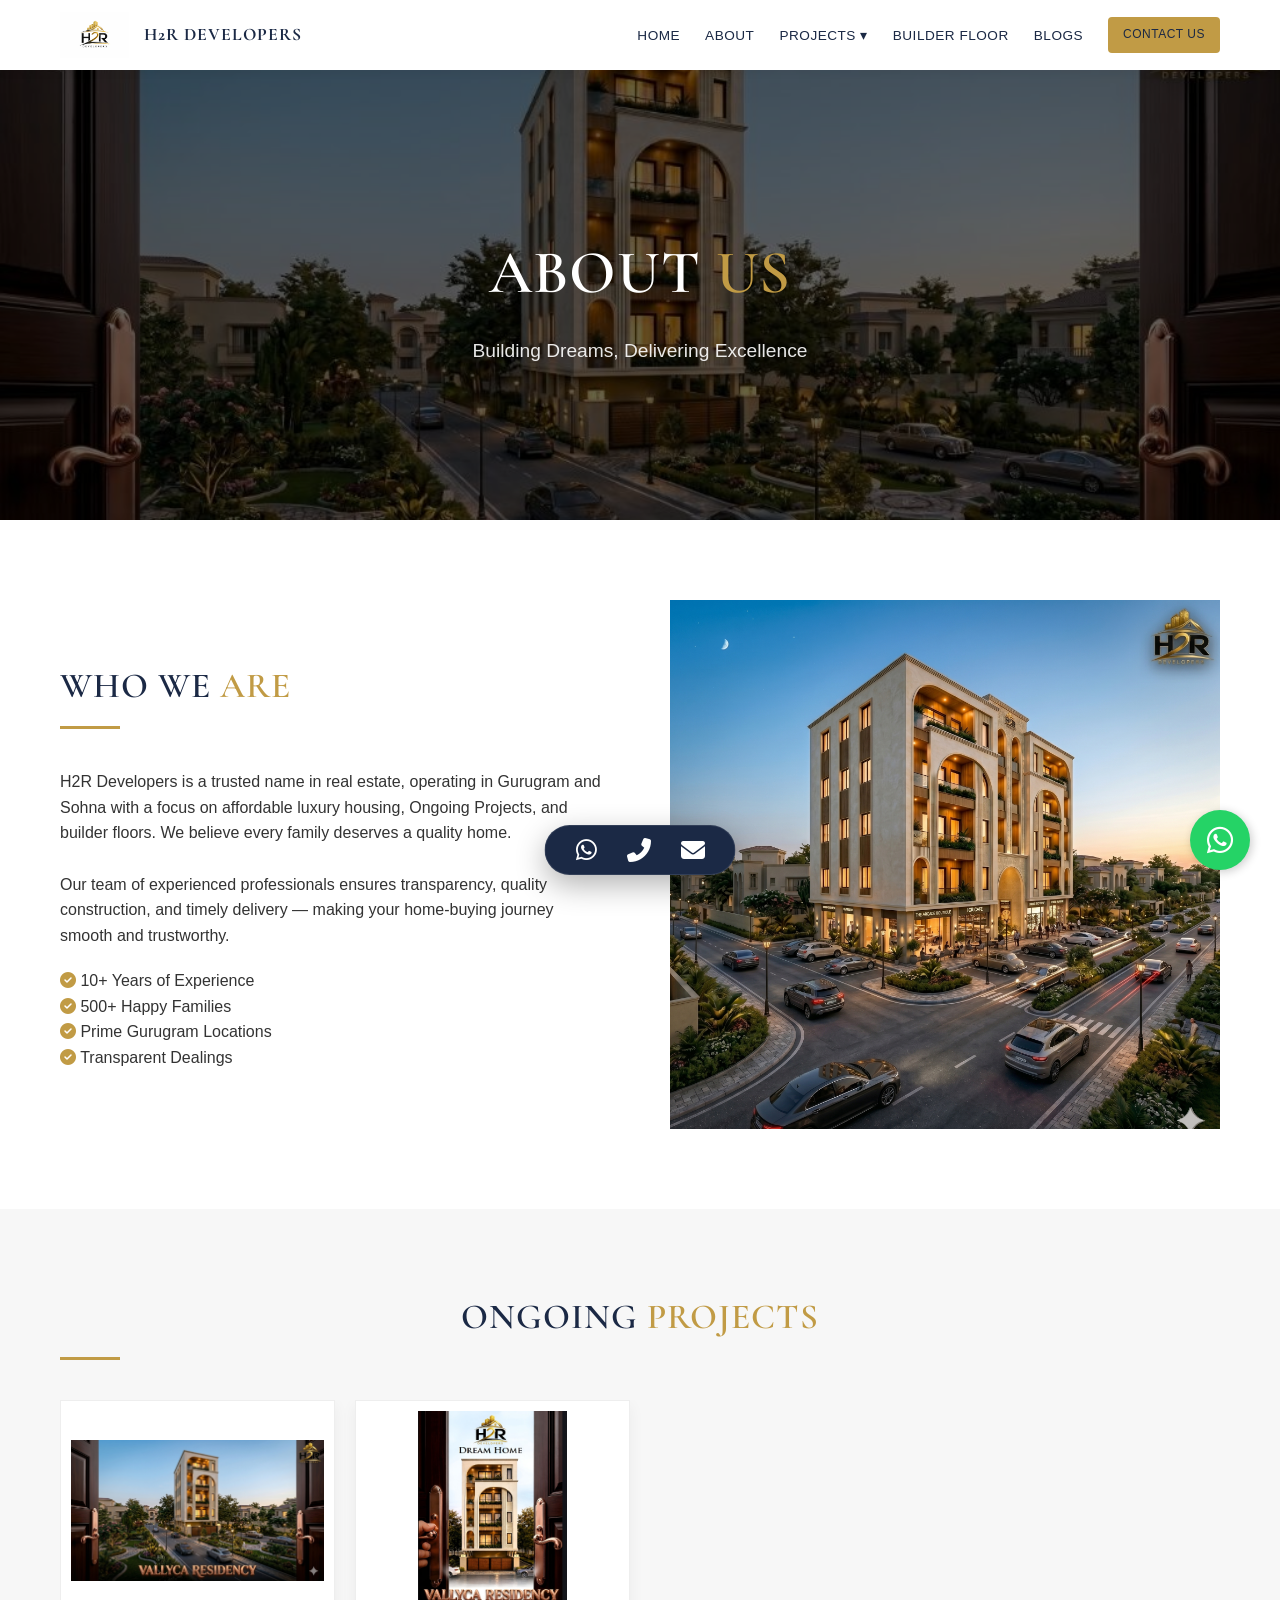
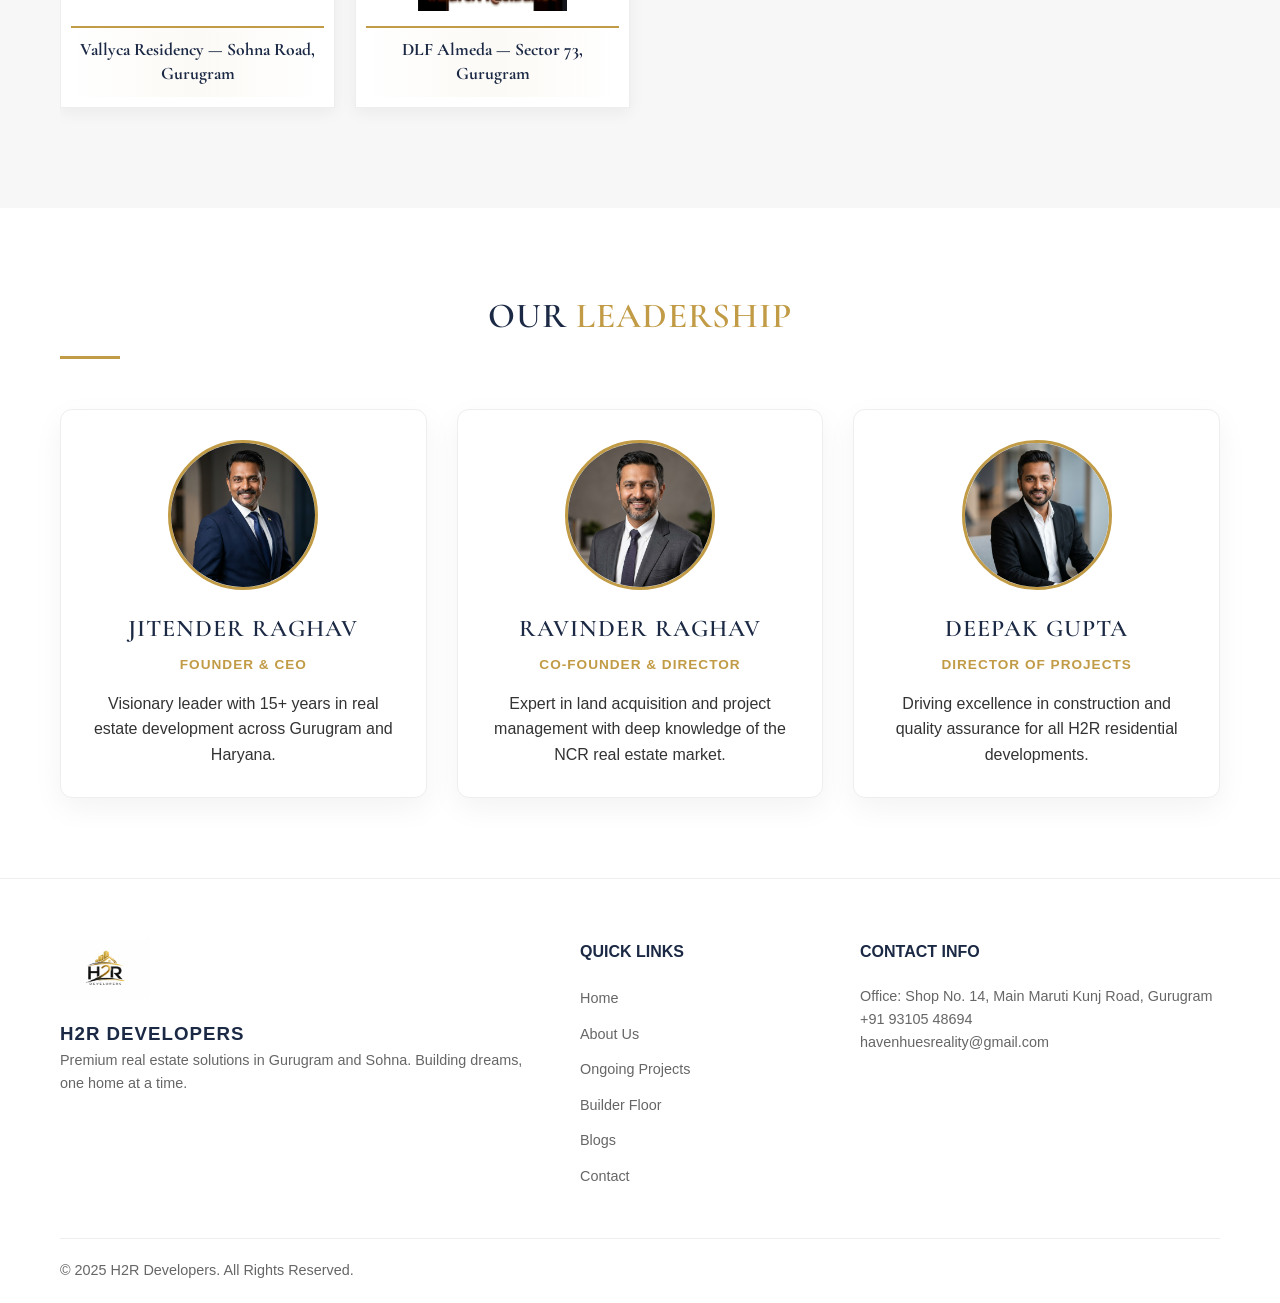
==== about.html @ f75944e1 "Added floating WhatsApp button in bottom-right corner for all pages." ====
<!DOCTYPE html>
<html lang="en">

<head>
    <meta charset="UTF-8">
    <meta name="viewport" content="width=device-width, initial-scale=1.0">
    <title>About Us - H2R Developers</title>
    <meta name="description"
        content="Learn more about H2R Developers, our leadership team, mission, and ongoing projects in Gurugram.">

    <link rel="preconnect" href="https://fonts.googleapis.com">
    <link rel="preconnect" href="https://fonts.gstatic.com" crossorigin>
    <link
        href="https://fonts.googleapis.com/css2?family=Cormorant+Garamond:ital,wght@0,300;0,400;0,600;0,700;1,400&family=Outfit:wght@300;400;500;600;700&display=swap"
        rel="stylesheet">
    <link rel="stylesheet" href="https://cdnjs.cloudflare.com/ajax/libs/font-awesome/6.4.0/css/all.min.css">
    <link rel="stylesheet" href="style.css">

<style>
/* Root Variables */
:root {
    --primary-color: #1b2945; /* Precise Navy */
    --accent-color: #c19b45;  /* Precise Metallic Gold */
    --accent-hover: #a8873c;
    --text-color: #333333;
    --text-light: #666666;
    --bg-light: #f7f7f7;
    --bg-dark: #1b2945;
    --white: #ffffff;
    --transition: all 0.3s ease;
    --container-width: 1200px;
    --serif-font: 'Cormorant Garamond', serif;
}

.parallax {
    background-attachment: scroll;
    background-position: center;
    background-repeat: no-repeat;
    background-size: cover;
}

/* Reset & Base Styles */
* {
    margin: 0;
    padding: 0;
    box-sizing: border-box;
}

html {
    scroll-behavior: smooth;
}

body {
    font-family: 'Roboto', sans-serif;
    color: var(--text-color);
    line-height: 1.6;
    overflow-x: hidden;
    background-color: var(--white);
}

h1, h2, h3, h4, .nav-links a {
    font-family: 'Poppins', sans-serif;
    font-weight: 600;
}

h1, h2, h3 {
    color: var(--primary-color);
    text-transform: uppercase;
    letter-spacing: 1px;
}

ul {
    list-style: none;
}

a {
    text-decoration: none;
    color: inherit;
    transition: var(--transition);
}

img {
    max-width: 100%;
    display: block;
}

.container {
    max-width: var(--container-width);
    margin: 0 auto;
    padding: 0 20px;
}

.section {
    padding: 80px 0;
}

.bg-light { background-color: var(--bg-light); }
.bg-dark { background-color: var(--bg-dark); color: var(--white); }

.text-center { text-align: center; }
.accent { color: var(--accent-color); }

.section-title {
    font-size: 2.2rem;
    margin-bottom: 40px;
    position: relative;
    padding-bottom: 15px;
}

.section-title::after {
    content: '';
    position: absolute;
    bottom: 0;
    left: 0;
    width: 60px;
    height: 3px;
    background-color: var(--accent-color);
}

.text-center .section-title::after {
    left: 50%;
    transform: translateX(-50%);
}

.section-subtitle {
    font-size: 1.1rem;
    color: var(--text-light);
    margin-bottom: 50px;
    max-width: 800px;
    margin-left: auto;
    margin-right: auto;
}

/* Buttons */
.btn {
    display: inline-block;
    padding: 12px 30px;
    font-weight: 600;
    text-transform: uppercase;
    letter-spacing: 1px;
    cursor: pointer;
    border: none;
    font-size: 0.85rem;
    border-radius: 4px;
    transition: var(--transition);
}

.btn-primary {
    background-color: var(--accent-color);
    color: var(--white);
}

.btn-primary:hover {
    background-color: var(--primary-color);
    transform: scale(1.05);
}

.btn-outline {
    border: 2px solid var(--accent-color);
    color: var(--accent-color);
    background: transparent;
}

.btn-outline:hover {
    background-color: var(--accent-color);
    color: var(--white);
}

/* Navbar */
#navbar {
    position: sticky;
    top: 0;
    left: 0;
    width: 100%;
    z-index: 1000;
    padding: 10px 0;
    background-color: var(--white);
    box-shadow: 0 2px 10px rgba(0,0,0,0.05);
    transition: var(--transition);
}

.nav-container {
    display: flex;
    justify-content: space-between;
    align-items: center;
    max-width: 1200px;
    margin: 0 auto;
    padding: 0 20px;
}

img.logo, #navbar .logo img {
    height: 50px;
    width: auto;
    padding: 2px 0;
    object-fit: contain;
}

.logo-link {
    display: flex;
    align-items: center;
    gap: 15px;
}

.brand-name {
    font-family: var(--serif-font);
    font-size: 1.1rem;
    color: var(--primary-color);
    font-weight: 700;
    letter-spacing: 1px;
    text-transform: uppercase;
}

/* Burger Menu */
.burger {
    display: none;
    cursor: pointer;
    z-index: 1001;
}

.burger div {
    width: 25px;
    height: 3px;
    background-color: var(--primary-color);
    margin: 5px;
    transition: all 0.3s ease;
}

@media (max-width: 768px) {
    .brand-name {
        font-size: 1.2rem;
        display: none; /* Hide on small mobile to save space, or keep it? */
    }
}


.nav-links {
    display: flex;
    align-items: center;
    gap: 25px;
}

.nav-links a {
    color: var(--primary-color);
    font-weight: 500;
    font-size: 0.85rem;
    text-transform: uppercase;
    letter-spacing: 0.5px;
}

.nav-links a:hover {
    color: var(--accent-color);
}

/* Dropdown Menu */
.dropdown {
    position: relative;
}

.dropdown-menu {
    position: absolute;
    top: 100%;
    left: 0;
    background-color: var(--white);
    min-width: 200px;
    box-shadow: 0 10px 20px rgba(0,0,0,0.1);
    display: none;
    z-index: 1000;
    padding: 10px 0;
    border-top: 3px solid var(--accent-color);
}

.dropdown-menu li {
    width: 100%;
}

.dropdown-menu li a {
    padding: 12px 20px;
    display: block;
    color: var(--primary-color);
    font-size: 0.8rem;
    text-transform: capitalize;
    font-weight: 400;
}

.dropdown-menu li a:hover {
    background-color: var(--bg-light);
    color: var(--accent-color);
}

.dropdown:hover .dropdown-menu {
    display: block;
    animation: fadeInDown 0.3s ease;
}

/* Hero Section */
#hero {
    height: calc(100vh - 80px); /* Subtract navbar height approx */
    display: flex;
    align-items: center;
    color: var(--white);
    background-size: cover;
    background-position: center;
    position: relative;
}

.hero-overlay {
    position: absolute;
    top: 0;
    left: 0;
    width: 100%;
    height: 100%;
    background: rgba(0,0,0,0.4);
}

.hero-content {
    position: relative;
    z-index: 1;
}

.hero-content h1 {
    font-size: 3.5rem;
    color: var(--white);
    line-height: 1.2;
    margin-bottom: 20px;
}

/* Amenities Grid (Sharp) */
.amenities-grid {
    display: grid;
    grid-template-columns: repeat(3, 1fr);
    gap: 0; /* Sharp edges */
}

.amenity-item {
    position: relative;
    overflow: hidden;
    height: 300px;
}

.amenity-item img {
    width: 100%;
    height: 100%;
    object-fit: cover;
    transition: transform 0.5s ease;
}

.amenity-item:hover img {
    transform: scale(1.1);
}

.amenity-overlay {
    position: absolute;
    bottom: 0;
    left: 0;
    width: 100%;
    padding: 20px;
    background: linear-gradient(transparent, rgba(0,0,0,0.8));
    color: var(--white);
}

/* Tables */
.table-container {
    overflow-x: auto;
    margin: 40px 0;
}

table {
    width: 100%;
    border-collapse: collapse;
    background: var(--white);
}

th, td {
    padding: 15px;
    text-align: left;
    border: 1px solid #ddd;
}

th {
    background-color: var(--primary-color);
    color: var(--white);
    text-transform: uppercase;
}

tr:nth-child(even) {
    background-color: #f9f9f9;
}

/* Footer (Light) */
footer {
    background-color: var(--white);
    color: var(--text-color);
    padding: 60px 0 20px;
    border-top: 1px solid #eee;
}

footer h4 {
    margin-bottom: 20px;
    color: var(--primary-color);
    text-transform: uppercase;
    font-size: 1rem;
}

footer p, footer li a {
    color: var(--text-light);
    font-size: 0.9rem;
}

footer li {
    margin-bottom: 10px;
}

.footer-bottom {
    margin-top: 40px;
    padding-top: 20px;
    border-top: 1px solid #eee;
    font-size: 0.8rem;
    color: #888;
}

/* Utility Classes */
.grid-2 {
    display: grid;
    grid-template-columns: 1fr 1fr;
    gap: 60px;
    align-items: center;
}

.reveal-up {
    opacity: 0;
    transform: translateY(50px);
    transition: all 0.8s ease-out;
}

.reveal-left {
    opacity: 0;
    transform: translateX(-50px);
    transition: all 0.8s ease-out;
}

.reveal-right {
    opacity: 0;
    transform: translateX(50px);
    transition: all 0.8s ease-out;
}

.active {
    opacity: 1;
    transform: translate(0, 0);
}

.team-grid {
    display: grid;
    grid-template-columns: repeat(3, 1fr);
    gap: 30px;
    margin-top: 50px;
}

.team-card {
    background: white;
    padding: 30px;
    border-radius: 12px;
    box-shadow: 0 10px 30px rgba(0,0,0,0.05);
    text-align: center;
    border: 1px solid #eee;
    transition: var(--transition);
}

.team-card:hover {
    transform: translateY(-10px);
    border-color: var(--accent-color);
}

.leader-img {
    width: 150px;
    height: 150px;
    border-radius: 50%;
    object-fit: cover;
    margin: 0 auto 20px;
    border: 3px solid var(--accent-color);
}

.team-card h3 {
    font-family: var(--serif-font);
    font-size: 1.5rem;
    color: var(--primary-color);
    margin-bottom: 5px;
}

.team-role {
    color: var(--accent-color);
    font-weight: 600;
    text-transform: uppercase;
    font-size: 0.85rem;
    margin-bottom: 15px;
    letter-spacing: 1px;
}

.contact-container {
    display: grid;
    grid-template-columns: 1fr 1.2fr;
    gap: 80px;
}

/* Page Heroes */
.page-hero {
    height: 450px;
    display: flex;
    align-items: center;
    justify-content: center;
    background-size: cover;
    background-position: center;
    background-repeat: no-repeat;
    position: relative;
    color: var(--white);
    text-align: center;
    margin-bottom: 0;
}

.hero-overlay {
    position: absolute;
    top: 0;
    left: 0;
    width: 100%;
    height: 100%;
    background: rgba(0, 0, 0, 0.6);
}

.page-hero-content {
    position: relative;
    z-index: 1;
    max-width: 800px;
    padding: 0 20px;
}

.page-hero-content h1 {
    font-family: var(--serif-font);
    font-size: 3.8rem;
    margin-bottom: 15px;
    color: var(--white);
}

.page-hero-content p {
    font-size: 1.2rem;
    color: rgba(255, 255, 255, 0.9);
}

.overview-logo-container {
    text-align: center;
}

.overview-logo {
    width: 100%;
    max-width: 450px;
    margin: 0 auto;
    filter: drop-shadow(0 15px 30px rgba(0,0,0,0.08));
}

.overview-text h3 {
    margin-bottom: 25px;
    font-size: 1.8rem;
    color: var(--primary-color);
}

.overview-text p {
    margin-bottom: 25px;
    font-size: 1.1rem;
    line-height: 1.8;
}

/* Land Gallery (About Section) */
.land-gallery {
    display: flex;
    gap: 20px;
    overflow-x: auto;
    padding-bottom: 20px;
    scrollbar-width: thin;
    scrollbar-color: var(--accent-color) #eee;
}

.land-item {
    flex: 0 0 calc(25% - 15px);
    min-width: 250px;
    background-color: var(--white);
    padding: 10px;
    box-shadow: 0 5px 15px rgba(0,0,0,0.05);
    border: 1px solid #eee;
    transition: var(--transition);
}

.land-item img {
    width: 100%;
    height: 200px;
    object-fit: contain;
    background-color: #fff;
}

.land-item:hover {
    transform: translateY(-10px);
    border-color: var(--accent-color);
    box-shadow: 0 10px 30px rgba(0,0,0,0.1);
}

.land-desc {
    margin-top: 15px;
    font-family: var(--serif-font);
    font-size: 1.1rem;
    font-weight: 700;
    color: var(--primary-color);
    line-height: 1.4;
    text-align: center;
    padding: 10px 5px;
    background: linear-gradient(to right, transparent, rgba(193, 155, 69, 0.05), transparent);
    border-top: 2px solid var(--accent-color);
    transition: var(--transition);
}

.land-item:hover .land-desc {
    color: var(--accent-color);
    background: rgba(193, 155, 69, 0.1);
}


/* Responsive Tweak */
@media (max-width: 992px) {
    .leadership-grid { grid-template-columns: repeat(2, 1fr); }
}
@media (max-width: 768px) {
    .leadership-grid { grid-template-columns: 1fr; }
}

/* Leadership Section */
.leadership-grid {
    display: grid;
    grid-template-columns: repeat(3, 1fr);
    gap: 30px;
    margin-top: 50px;
}

.leader-card {
    background: var(--white);
    padding: 30px;
    border-radius: 8px;
    box-shadow: 0 10px 30px rgba(0,0,0,0.05);
    text-align: center;
    transition: var(--transition);
    border: 1px solid #eee;
    height: 100%;
}

.leader-card:hover {
    transform: translateY(-10px);
    border-color: var(--accent-color);
}

.leader-img {
    width: 150px;
    height: 150px;
    border-radius: 50%;
    object-fit: cover;
    margin: 0 auto 20px;
    border: 3px solid var(--accent-color);
}

.leader-card h3 {
    margin-bottom: 5px;
    font-size: 1.2rem;
    text-transform: none;
}

.leader-card .designation {
    color: var(--accent-color);
    font-weight: 600;
    font-size: 0.9rem;
    margin-bottom: 15px;
    display: block;
}

.leader-card p {
    font-size: 0.85rem;
    color: var(--text-light);
    line-height: 1.6;
    text-align: justify;
}


/* Blog Page Specifics */
.hero-blogs {
    height: 400px;
    display: flex;
    align-items: center;
    justify-content: center;
    background: linear-gradient(rgba(0,0,0,0.7), rgba(0,0,0,0.7)), url('blog1.png');
    background-size: cover;
    background-position: center;
    color: var(--white);
    text-align: center;
}

.hero-blogs h1 {
    font-family: var(--serif-font);
    font-size: 4rem;
    color: var(--white);
    text-transform: capitalize;
    letter-spacing: 2px;
}

.blog-grid {
    display: grid;
    grid-template-columns: repeat(3, 1fr);
    gap: 30px;
    margin-top: 50px;
}

.blog-card {
    background: var(--white);
    border: 1px solid #eee;
    transition: var(--transition);
}

.blog-card:hover {
    box-shadow: 0 15px 40px rgba(0,0,0,0.1);
    transform: translateY(-5px);
}

.blog-img {
    height: 250px;
    overflow: hidden;
}

.blog-img img {
    width: 100%;
    height: 100%;
    object-fit: cover;
    transition: transform 0.5s ease;
}

.blog-card:hover .blog-img img {
    transform: scale(1.1);
}

.blog-info {
    padding: 25px;
}

.blog-date {
    font-size: 0.8rem;
    color: var(--accent-color);
    font-weight: 600;
    margin-bottom: 10px;
    display: block;
}

.blog-info h3 {
    font-family: var(--serif-font);
    font-size: 1.6rem;
    color: var(--primary-color);
    text-transform: none;
    line-height: 1.3;
    margin-bottom: 15px;
    letter-spacing: 0;
}

.blog-info p {
    font-size: 0.9rem;
    color: var(--text-light);
    margin-bottom: 20px;
}

.btn-ghost {
    display: block;
    width: 100%;
    padding: 12px;
    text-align: center;
    border: 1px solid #ddd;
    color: var(--primary-color);
    font-weight: 500;
    font-size: 0.85rem;
    transition: var(--transition);
}

.blog-card:hover .btn-ghost {
    background-color: var(--primary-color);
    color: var(--white);
    border-color: var(--primary-color);
}

@media (max-width: 992px) {
    .blog-grid {
        grid-template-columns: repeat(2, 1fr);
    }
}

@media (max-width: 768px) {
    .blog-grid {
        grid-template-columns: 1fr;
    }
    .hero-blogs h1 {
        font-size: 3rem;
    }
}

</style>
</head>

<body>

    <!-- Navbar -->
    <nav id="navbar">
        <div class="nav-container">
            <a href="index.html" class="logo-link">
                <img src="logo.png" alt="H2R Developers Logo" class="logo">
                <span class="brand-name">H2R DEVELOPERS</span>
            </a>
            <ul class="nav-links" id="navLinks">
                <li><a href="index.html">Home</a></li>
                <li><a href="about.html">About</a></li>
                <li class="dropdown">
                    <a href="#">Projects ▾</a>
                    <ul class="dropdown-menu">
                        <li><a href="lands.html#residential">Residential</a></li>
                        <li><a href="agricultural.html">Agricultural</a></li>
                        <li><a href="lands.html#farmhouse">Farmhouse</a></li>
                    </ul>
                </li>
                <li><a href="builder-floor.html">Builder Floor</a></li>
                <li><a href="blogs.html">Blogs</a></li>
                <li><a href="contact.html" class="btn btn-primary"
                        style="padding: 8px 15px; font-size: 0.75rem;">Contact us</a></li>
            </ul>
            <div class="burger"><div class="line1"></div><div class="line2"></div><div class="line3"></div></div>
        </div>
    </nav>

    <!-- Page Hero -->
    <section class="page-hero" style="background-image: url('home_hero_new.jpg');">
        <div class="hero-overlay"></div>
        <div class="page-hero-content">
            <h1>About <span class="accent">Us</span></h1>
            <p>Building Dreams, Delivering Excellence</p>
        </div>
    </section>

    <!-- About Content -->
    <section class="section">
        <div class="container grid-2">
            <div class="reveal-left">
                <h2 class="section-title">WHO WE <span class="accent">ARE</span></h2>
                <p>H2R Developers is a trusted name in real estate, operating in Gurugram and Sohna with a focus on affordable luxury housing, Ongoing Projects, and builder floors. We believe every family deserves a quality home.</p>
                <br>
                <p>Our team of experienced professionals ensures transparency, quality construction, and timely delivery — making your home-buying journey smooth and trustworthy.</p>
                <ul class="feature-list" style="margin-top: 20px;">
                    <li><i class="fas fa-check-circle accent"></i> 10+ Years of Experience</li>
                    <li><i class="fas fa-check-circle accent"></i> 500+ Happy Families</li>
                    <li><i class="fas fa-check-circle accent"></i> Prime Gurugram Locations</li>
                    <li><i class="fas fa-check-circle accent"></i> Transparent Dealings</li>
                </ul>
            </div>
            <div class="reveal-right">
                <img src="homebegins.png" alt="H2R Developers Building">
            </div>
        </div>
    </section>

    <!-- Ongoing Projects -->
    <section id="projects" class="section bg-light">
        <div class="container">
            <h2 class="section-title text-center">ONGOING <span class="accent">PROJECTS</span></h2>
            <div class="land-gallery">
                <div class="land-item">
                    <img src="hero_vallyca.jpg" alt="Vallyca Residency">
                    <p class="land-desc">Vallyca Residency — Sohna Road, Gurugram</p>
                </div>
                <div class="land-item">
                    <img src="dlf_almeda.jpg" alt="DLF Almeda">
                    <p class="land-desc">DLF Almeda — Sector 73, Gurugram</p>
                </div>
            </div>
        </div>
    </section>

    <!-- Leadership -->
    <section class="section">
        <div class="container">
            <h2 class="section-title text-center">OUR <span class="accent">LEADERSHIP</span></h2>
            <div class="team-grid">
                <div class="team-card reveal-up">
                    <img src="jitender.png" alt="Jitender Raghav" class="leader-img">
                    <h3>Jitender Raghav</h3>
                    <p class="team-role">Founder & CEO</p>
                    <p>Visionary leader with 15+ years in real estate development across Gurugram and Haryana.</p>
                </div>
                <div class="team-card reveal-up">
                    <img src="ravinder.png" alt="Ravinder Raghav" class="leader-img">
                    <h3>Ravinder Raghav</h3>
                    <p class="team-role">Co-Founder & Director</p>
                    <p>Expert in land acquisition and project management with deep knowledge of the NCR real estate market.</p>
                </div>
                <div class="team-card reveal-up">
                    <img src="deepak.png" alt="Deepak Gupta" class="leader-img">
                    <h3>Deepak Gupta</h3>
                    <p class="team-role">Director of Projects</p>
                    <p>Driving excellence in construction and quality assurance for all H2R residential developments.</p>
                </div>
            </div>
        </div>
    </section>

    <!-- Footer -->
    <footer>
        <div class="container">
            <div class="footer-grid">
                <div class="footer-col">
                    <img src="logo.png" alt="H2R Developers" class="footer-logo">
                    <h3>H2R Developers</h3>
                    <p>Premium real estate solutions in Gurugram and Sohna. Building dreams, one home at a time.</p>
                </div>
                <div class="footer-col">
                    <h4>Quick Links</h4>
                    <ul>
                        <li><a href="index.html">Home</a></li>
                        <li><a href="about.html">About Us</a></li>
                        <li><a href="lands.html">Ongoing Projects</a></li>
                        <li><a href="builder-floor.html">Builder Floor</a></li>
                        <li><a href="blogs.html">Blogs</a></li>
                        <li><a href="contact.html">Contact</a></li>
                    </ul>
                </div>
                <div class="footer-col">
                    <h4>Contact Info</h4>
                    <p>Office: Shop No. 14, Main Maruti Kunj Road, Gurugram</p>
                    <p>+91 93105 48694</p>
                    <p>havenhuesreality@gmail.com</p>
                </div>
            </div>
            <div class="footer-bottom">
                <p>&copy; 2025 H2R Developers. All Rights Reserved.</p>
            </div>
        </div>
    </footer>

    <script src="script.js"></script>

<script>
document.addEventListener('DOMContentLoaded', () => {
    
    // 1. Sticky Navbar
    const navbar = document.getElementById('navbar');
    window.addEventListener('scroll', () => {
        if (window.scrollY > 100) {
            navbar.classList.add('scrolled');
        } else {
            navbar.classList.remove('scrolled');
        }
    });

    // 2. Scroll Animations (Intersection Observer)
    const observerOptions = {
        threshold: 0.1,
        rootMargin: "0px 0px -50px 0px"
    };

    const observer = new IntersectionObserver((entries) => {
        entries.forEach(entry => {
            if (entry.isIntersecting) {
                entry.target.classList.add('active');
            }
        });
    }, observerOptions);

    const animateElements = document.querySelectorAll('.reveal-left, .reveal-right, .reveal-up');
    animateElements.forEach(el => observer.observe(el));

    // 3. Smooth Scroll
    document.querySelectorAll('a[href^="#"]').forEach(anchor => {
        anchor.addEventListener('click', function (e) {
            e.preventDefault();
            const target = document.querySelector(this.getAttribute('href'));
            if (target) {
                const offsetTop = target.offsetTop - 70;
                window.scrollTo({
                    top: offsetTop,
                    behavior: 'smooth'
                });
            }
        });
    });

    // 4. Robust WhatsApp Form Submission
    document.addEventListener('submit', (e) => {
        e.preventDefault();
        const form = e.target;
        
        const formData = new FormData(form);
        let message = `New Inquiry from H2R Developers Website:\n\n`;
        
        formData.forEach((value, key) => {
            if (value && value.trim() !== "") {
                message += `*${key}*: ${value}\n`;
            }
        });
        
        const encodedMessage = encodeURIComponent(message);
        const whatsappNumber = "919310548694";
        const whatsappUrl = `https://wa.me/${whatsappNumber}?text=${encodedMessage}`;
        
        window.open(whatsappUrl, '_blank');
        alert('Opening WhatsApp to send your inquiry...');
        form.reset();
    });

    // 5. Mobile Nav Toggle
    const burger = document.querySelector('.burger');
    const nav = document.querySelector('.nav-links');
    const navLinks = document.querySelectorAll('.nav-links li');

    if (burger) {
        burger.addEventListener('click', () => {
            // Toggle Nav
            nav.classList.toggle('nav-active');

            // Animate Links
            navLinks.forEach((link, index) => {
                if (link.style.animation) {
                    link.style.animation = '';
                } else {
                    link.style.animation = `navLinkFade 0.5s ease forwards ${index / 7 + 0.3}s`;
                }
            });

            // Burger Animation
            burger.classList.toggle('toggle');
        });
    }
});

// Add keyframes for mobile menu via JS
const style = document.createElement('style');
style.textContent = `
    @keyframes navLinkFade {
        from { opacity: 0; transform: translateX(50px); }
        to { opacity: 1; transform: translateX(0px); }
    }
    .toggle .line1 { transform: rotate(-45deg) translate(-5px, 6px); }
    .toggle .line2 { opacity: 0; }
    .toggle .line3 { transform: rotate(45deg) translate(-5px, -6px); }
`;
document.head.appendChild(style);

</script>
    <!-- Fixed Contact Bar -->
    <div class="fixed-contact-bar">
        <a href="https://wa.me/919310548694" target="_blank" title="WhatsApp"><i class="fab fa-whatsapp"></i></a>
        <a href="tel:+919310548694" title="Call Us"><i class="fas fa-phone-alt"></i></a>
        <a href="mailto:havenhuesreality@gmail.com" title="Email Us"><i class="fas fa-envelope"></i></a>
    </div>
    <a href="https://wa.me/919310548694" class="whatsapp-float" target="_blank" title="Chat on WhatsApp">
        <i class="fab fa-whatsapp"></i>
    </a>
</body>

</html>
---- style.css ----
:root {
    --primary-color: #0a192f;
    --accent-color: #c19b45;
    --text-color: #333;
    --text-light: #666;
    --white: #ffffff;
    --bg-light: #f9f9f9;
    --serif-font: 'Cormorant Garamond', serif;
    --body-font: 'Outfit', sans-serif;
    --transition: all 0.3s ease;
}

* {
    margin: 0;
    padding: 0;
    box-sizing: border-box;
}

body {
    font-family: var(--body-font);
    color: var(--text-color);
    line-height: 1.6;
    overflow-x: hidden;
}

a {
    text-decoration: none;
    color: inherit;
    transition: var(--transition);
}

ul {
    list-style: none;
}

img {
    max-width: 100%;
    height: auto;
    display: block;
}

.container {
    max-width: 1200px;
    margin: 0 auto;
    padding: 0 20px;
}

.section {
    padding: 100px 0;
}

.bg-light {
    background-color: var(--bg-light);
}

.bg-dark {
    background-color: var(--primary-color);
    color: var(--white);
}

.section-title {
    font-family: var(--serif-font);
    font-size: 2.5rem;
    color: var(--primary-color);
    margin-bottom: 40px;
    letter-spacing: 1px;
    position: relative;
    padding-bottom: 15px;
}

.section-title::after {
    content: '';
    position: absolute;
    bottom: 0;
    left: 0;
    width: 60px;
    height: 3px;
    background-color: var(--accent-color);
}

.text-center .section-title::after {
    left: 50%;
    transform: translateX(-50%);
}

.text-center {
    text-align: center;
}

.accent {
    color: var(--accent-color);
}

/* Buttons */
.btn {
    display: inline-block;
    padding: 12px 30px;
    font-weight: 600;
    text-transform: uppercase;
    letter-spacing: 1px;
    cursor: pointer;
    border: none;
    font-size: 0.85rem;
    border-radius: 4px;
    transition: var(--transition);
}

.btn-primary {
    background-color: var(--accent-color);
    color: var(--white);
}

.btn-primary:hover {
    background-color: var(--primary-color);
    transform: scale(1.05);
}

.btn-outline {
    border: 2px solid var(--accent-color);
    color: var(--accent-color);
    background: transparent;
}

.btn-outline:hover {
    background-color: var(--accent-color);
    color: var(--white);
}

/* Navbar */
#navbar {
    position: sticky;
    top: 0;
    left: 0;
    width: 100%;
    z-index: 1000;
    padding: 10px 0;
    background-color: var(--white);
    box-shadow: 0 2px 10px rgba(0,0,0,0.05);
    transition: var(--transition);
}

.nav-container {
    display: flex;
    justify-content: space-between;
    align-items: center;
    max-width: 1200px;
    margin: 0 auto;
    padding: 0 20px;
}

img.logo {
    height: 50px;
    width: auto;
    padding: 2px 0;
    object-fit: contain;
}

.logo-link {
    display: flex;
    align-items: center;
    gap: 15px;
}

.brand-name {
    font-family: var(--serif-font);
    font-size: 1.1rem;
    color: var(--primary-color);
    font-weight: 700;
    letter-spacing: 1px;
    text-transform: uppercase;
}

.nav-links {
    display: flex;
    align-items: center;
    gap: 25px;
}

.nav-links a {
    color: var(--primary-color);
    font-weight: 500;
    font-size: 0.85rem;
    text-transform: uppercase;
    letter-spacing: 0.5px;
}

.nav-links a:hover {
    color: var(--accent-color);
}

.dropdown {
    position: relative;
}

.dropdown-menu {
    position: absolute;
    top: 100%;
    left: 0;
    background-color: var(--white);
    min-width: 200px;
    box-shadow: 0 10px 20px rgba(0,0,0,0.1);
    display: none;
    z-index: 1000;
    padding: 10px 0;
    border-top: 3px solid var(--accent-color);
}

.dropdown:hover .dropdown-menu {
    display: block;
}

.dropdown-menu li a {
    padding: 12px 20px;
    display: block;
    color: var(--primary-color);
    font-size: 0.8rem;
    text-transform: capitalize;
    font-weight: 400;
}

.dropdown-menu li a:hover {
    background-color: var(--bg-light);
    color: var(--accent-color);
}

.burger {
    display: none;
    cursor: pointer;
    z-index: 1001;
}

.burger div {
    width: 25px;
    height: 3px;
    background-color: var(--primary-color);
    margin: 5px;
    transition: all 0.3s ease;
}

/* Page Heroes */
.page-hero {
    height: 450px;
    display: flex;
    align-items: center;
    justify-content: center;
    background-size: cover;
    background-position: center;
    background-repeat: no-repeat;
    position: relative;
    color: var(--white);
    text-align: center;
    margin-bottom: 0;
}

.hero-overlay {
    position: absolute;
    top: 0;
    left: 0;
    width: 100%;
    height: 100%;
    background: rgba(0, 0, 0, 0.6);
}

.page-hero-content {
    position: relative;
    z-index: 1;
    max-width: 800px;
    padding: 0 20px;
}

.page-hero-content h1 {
    font-family: var(--serif-font);
    font-size: 3.8rem;
    margin-bottom: 15px;
    color: var(--white);
}

.page-hero-content p {
    font-size: 1.2rem;
    color: rgba(255, 255, 255, 0.9);
}


/* Land Sections */
.land-grid {
    display: grid;
    grid-template-columns: 1fr 1fr;
    gap: 60px;
    align-items: center;
}

.land-image img {
    border-radius: 12px;
    box-shadow: 0 20px 40px rgba(0,0,0,0.1);
}

/* Contact Grid */
.contact-grid {
    display: grid;
    grid-template-columns: 1fr 1.5fr;
    gap: 60px;
    margin-top: 50px;
    align-items: start;
}

.info-item {
    display: flex;
    gap: 20px;
    margin-bottom: 40px;
    align-items: flex-start;
}

.info-item i {
    width: 55px;
    height: 55px;
    background: #fdf8ef;
    color: var(--accent-color);
    display: flex;
    align-items: center;
    justify-content: center;
    border-radius: 12px;
    font-size: 1.4rem;
    flex-shrink: 0;
}

.info-item h4 {
    font-family: var(--serif-font);
    font-size: 1.4rem;
    color: var(--primary-color);
    margin-bottom: 8px;
}

#contactForm input, #contactForm select, #contactForm textarea {
    width: 100% !important;
    padding: 18px 20px !important;
    margin-bottom: 25px !important;
    border: 1px solid #eee !important;
    border-radius: 10px !important;
    font-size: 1rem !important;
    display: block !important;
    background: #fafafa !important;
}

#contactForm input:focus, #contactForm select:focus, #contactForm textarea:focus {
    border-color: var(--accent-color) !important;
    background: white !important;
    outline: none !important;
}

/* Footer */
footer {
    padding: 60px 0 20px;
    border-top: 1px solid #eee;
}

.footer-grid {
    display: grid;
    grid-template-columns: 2fr 1fr 1.5fr;
    gap: 40px;
}

.footer-logo {
    height: 60px;
    margin-bottom: 20px;
}

.footer-bottom {
    margin-top: 40px;
    padding-top: 20px;
    border-top: 1px solid #eee;
    font-size: 0.8rem;
    color: #888;
}

/* Animations */
.reveal-up {
    opacity: 0;
    transform: translateY(50px);
    transition: all 0.8s ease-out;
}

.reveal-left {
    opacity: 0;
    transform: translateX(-50px);
    transition: all 0.8s ease-out;
}

.reveal-right {
    opacity: 0;
    transform: translateX(50px);
    transition: all 0.8s ease-out;
}

.active {
    opacity: 1;
    transform: translate(0, 0);
}

@media (max-width: 992px) {
    .land-grid, .contact-grid, .footer-grid, .grid-2, .contact-container {
        grid-template-columns: 1fr !important;
        display: flex !important;
        flex-direction: column !important;
        gap: 30px !important;
    }
    
    .page-hero {
        height: 300px !important;
    }
}

@media (max-width: 768px) {
    /* Mobile Menu Fix */
    .nav-links {
        position: fixed !important;
        right: -100% !important;
        top: 0 !important;
        height: 100vh !important;
        width: 100% !important;
        background-color: #0a192f !important; /* Force solid background */
        flex-direction: column !important;
        justify-content: center !important;
        align-items: center !important;
        transition: 0.5s ease !important;
        z-index: 2000 !important;
        gap: 30px !important;
        padding: 50px 0 !important;
    }
    
    .nav-links li {
        width: 100% !important;
        text-align: center !important;
        opacity: 1 !important; /* Ensure they show up */
        transform: none !important;
    }

    .nav-links a {
        color: white !important;
        font-size: 1.4rem !important;
        font-weight: 600 !important;
        display: block !important;
        width: 100% !important;
        padding: 15px 0 !important;
        text-transform: uppercase !important;
    }

    .nav-links a.btn-primary {
        background-color: var(--accent-color) !important;
        width: 200px !important;
        margin: 0 auto !important;
        border-radius: 4px !important;
        padding: 12px 0 !important;
        color: white !important;
    }
    
    .nav-active {
        right: 0 !important;
    }
    
    .burger {
        display: block !important;
        position: relative !important;
        z-index: 2001 !important;
    }

    /* Form & Content Alignment Fixes */
    .container {
        padding: 0 15px !important;
        width: 100% !important;
        max-width: 100% !important;
        overflow: hidden !important;
    }

    .section {
        padding: 40px 0 !important;
        overflow: hidden !important;
    }

    .section-title {
        font-size: 1.8rem !important;
        text-align: center !important;
    }

    .section-title::after {
        left: 50% !important;
        transform: translateX(-50%) !important;
    }

    .contact-grid, .grid-2 {
        gap: 40px !important;
    }

    .contact-info, .contact-form {
        width: 100% !important;
        transform: none !important; /* Stop animations from shifting them on small screens */
        opacity: 1 !important;
    }

    input, select, textarea {
        width: 100% !important;
        font-size: 16px !important; /* Prevent iOS zoom */
    }

    /* Prevent white space on right */
    body, html {
        overflow-x: hidden !important;
        width: 100% !important;
        margin: 0 !important;
        padding: 0 !important;
    }

    /* Table Fix */
    .table-container {
        margin: 20px -15px !important;
        padding: 0 15px !important;
        width: calc(100% + 30px) !important;
    }

    table {
        font-size: 0.8rem !important;
    }

    th, td {
        padding: 8px !important;
    }

    /* Logo Fix */
    .brand-name {
        font-size: 1rem !important;
    }
}




/* Visual Amenities Grid (Aster Avenue Style) */
.amenities-visual-grid {
    display: grid;
    grid-template-columns: repeat(3, 1fr);
    margin-top: 50px;
}

.amenity-visual-card {
    position: relative;
    overflow: hidden;
    height: 350px;
}

.amenity-visual-card img {
    width: 100%;
    height: 100%;
    object-fit: cover;
    transition: transform 0.6s cubic-bezier(0.25, 0.46, 0.45, 0.94);
}

.amenity-visual-card:hover img {
    transform: scale(1.1);
}

.amenity-visual-overlay {
    position: absolute;
    top: 0;
    left: 0;
    width: 100%;
    height: 100%;
    background: rgba(0, 0, 0, 0.4);
    display: flex;
    align-items: center;
    justify-content: center;
    opacity: 1;
    transition: var(--transition);
}

.amenity-visual-card:hover .amenity-visual-overlay {
    background: rgba(0, 0, 0, 0.2);
}

.amenity-visual-overlay h4 {
    color: var(--white);
    font-family: var(--serif-font);
    font-size: 1.8rem;
    text-transform: uppercase;
    letter-spacing: 2px;
    text-shadow: 2px 2px 10px rgba(0,0,0,0.5);
    z-index: 2;
    text-align: center;
    padding: 20px;
}

@media (max-width: 992px) {
    .amenities-visual-grid {
        grid-template-columns: repeat(2, 1fr);
    }
}

@media (max-width: 600px) {
    .amenities-visual-grid {
        grid-template-columns: 1fr;
    }
}

/* Fixed Contact Bar */
.fixed-contact-bar {
    position: fixed;
    bottom: 25px;
    left: 50%;
    transform: translateX(-50%);
    background-color: var(--primary-color);
    padding: 12px 30px;
    border-radius: 50px;
    display: flex;
    gap: 30px;
    box-shadow: 0 10px 30px rgba(0,0,0,0.3);
    z-index: 2000;
    border: 1px solid rgba(255,255,255,0.1);
}

.fixed-contact-bar a {
    color: var(--white);
    font-size: 1.5rem;
    transition: var(--transition);
    display: flex;
    align-items: center;
    justify-content: center;
}

.fixed-contact-bar a:hover {
    color: var(--accent-color);
    transform: translateY(-3px);
}

@media (max-width: 768px) {
    .fixed-contact-bar {
        bottom: 15px;
        padding: 10px 25px;
        gap: 20px;
    }
    .fixed-contact-bar a {
        font-size: 1.3rem;
    }
}

/* Floating WhatsApp Button */
.whatsapp-float {
    position: fixed;
    bottom: 30px;
    right: 30px;
    background-color: #25d366;
    color: white;
    width: 60px;
    height: 60px;
    border-radius: 50%;
    display: flex;
    align-items: center;
    justify-content: center;
    font-size: 30px;
    box-shadow: 2px 2px 10px rgba(0,0,0,0.2);
    z-index: 3000;
    transition: var(--transition);
}

.whatsapp-float:hover {
    background-color: #128c7e;
    transform: scale(1.1);
    color: white;
}

@media (max-width: 768px) {
    .whatsapp-float {
        width: 50px;
        height: 50px;
        font-size: 25px;
        bottom: 80px; /* Move up to avoid overlapping with fixed contact bar on mobile */
        right: 20px;
    }
}
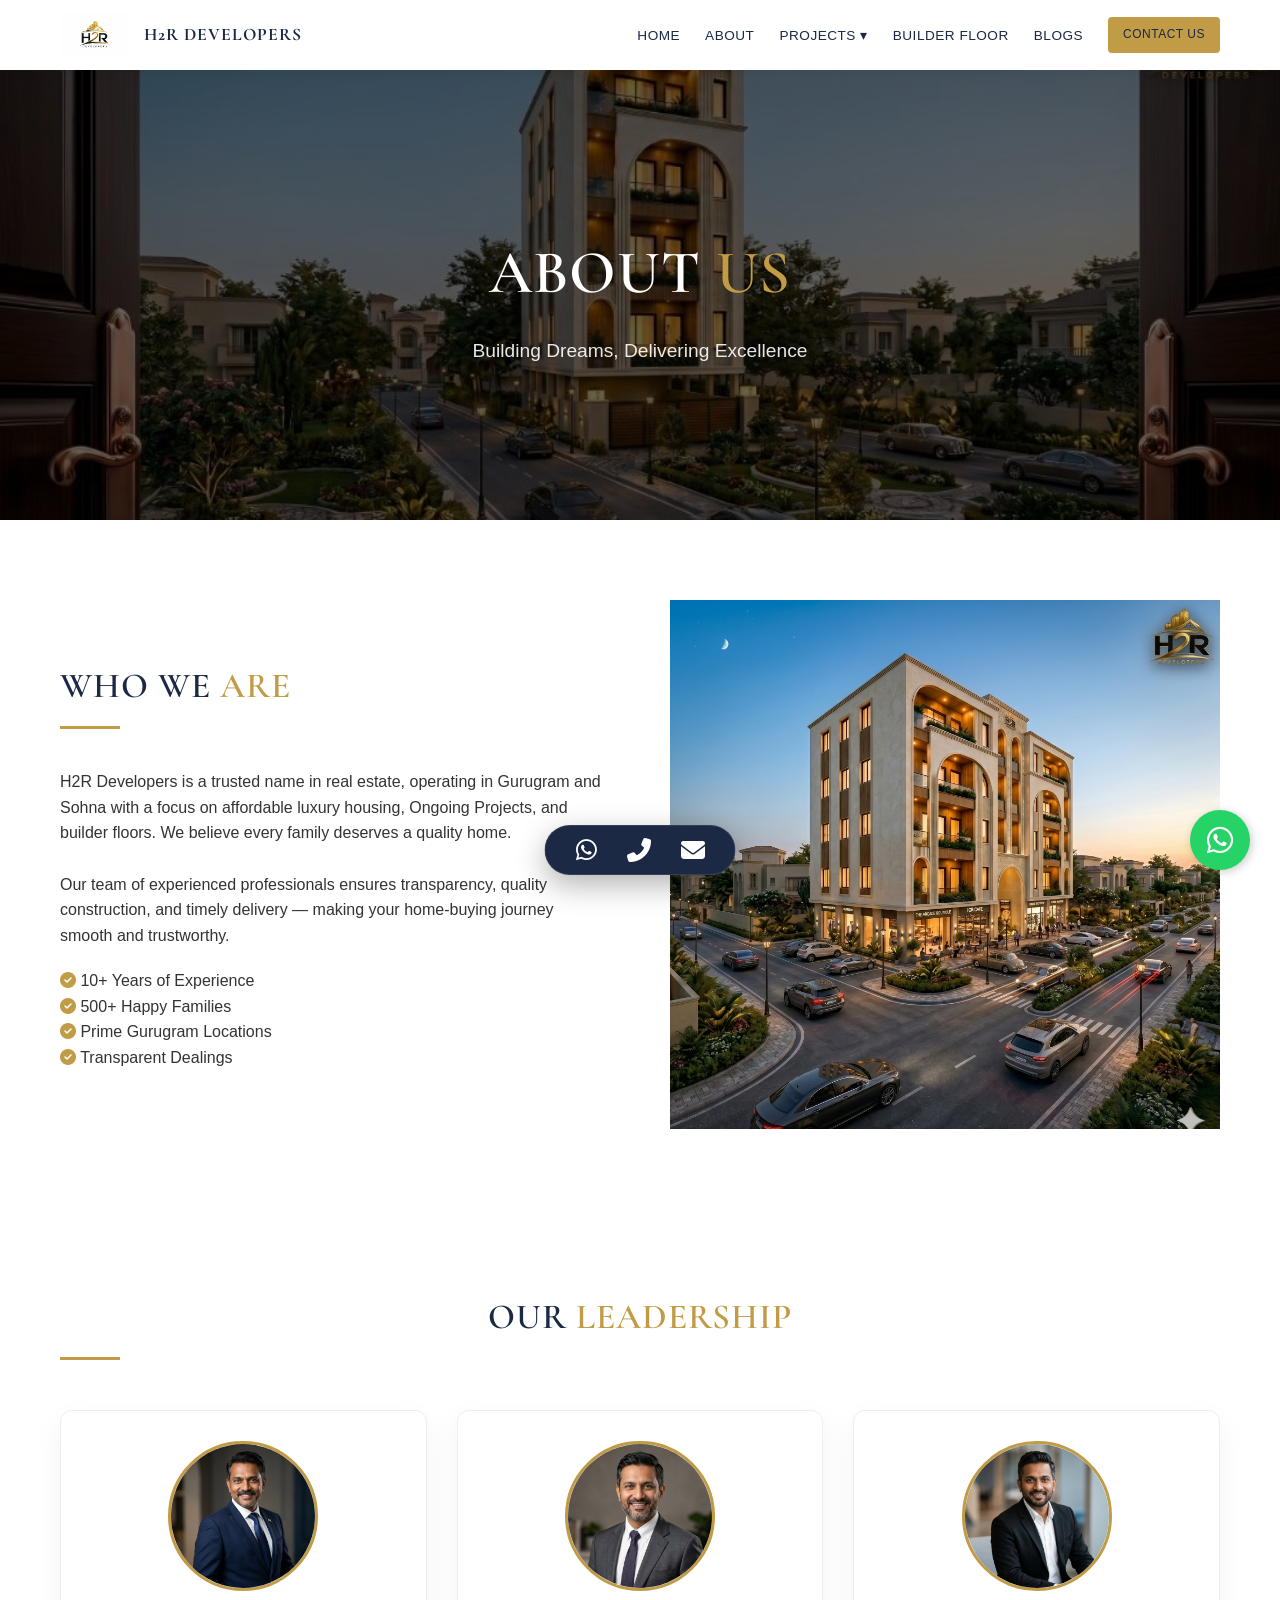
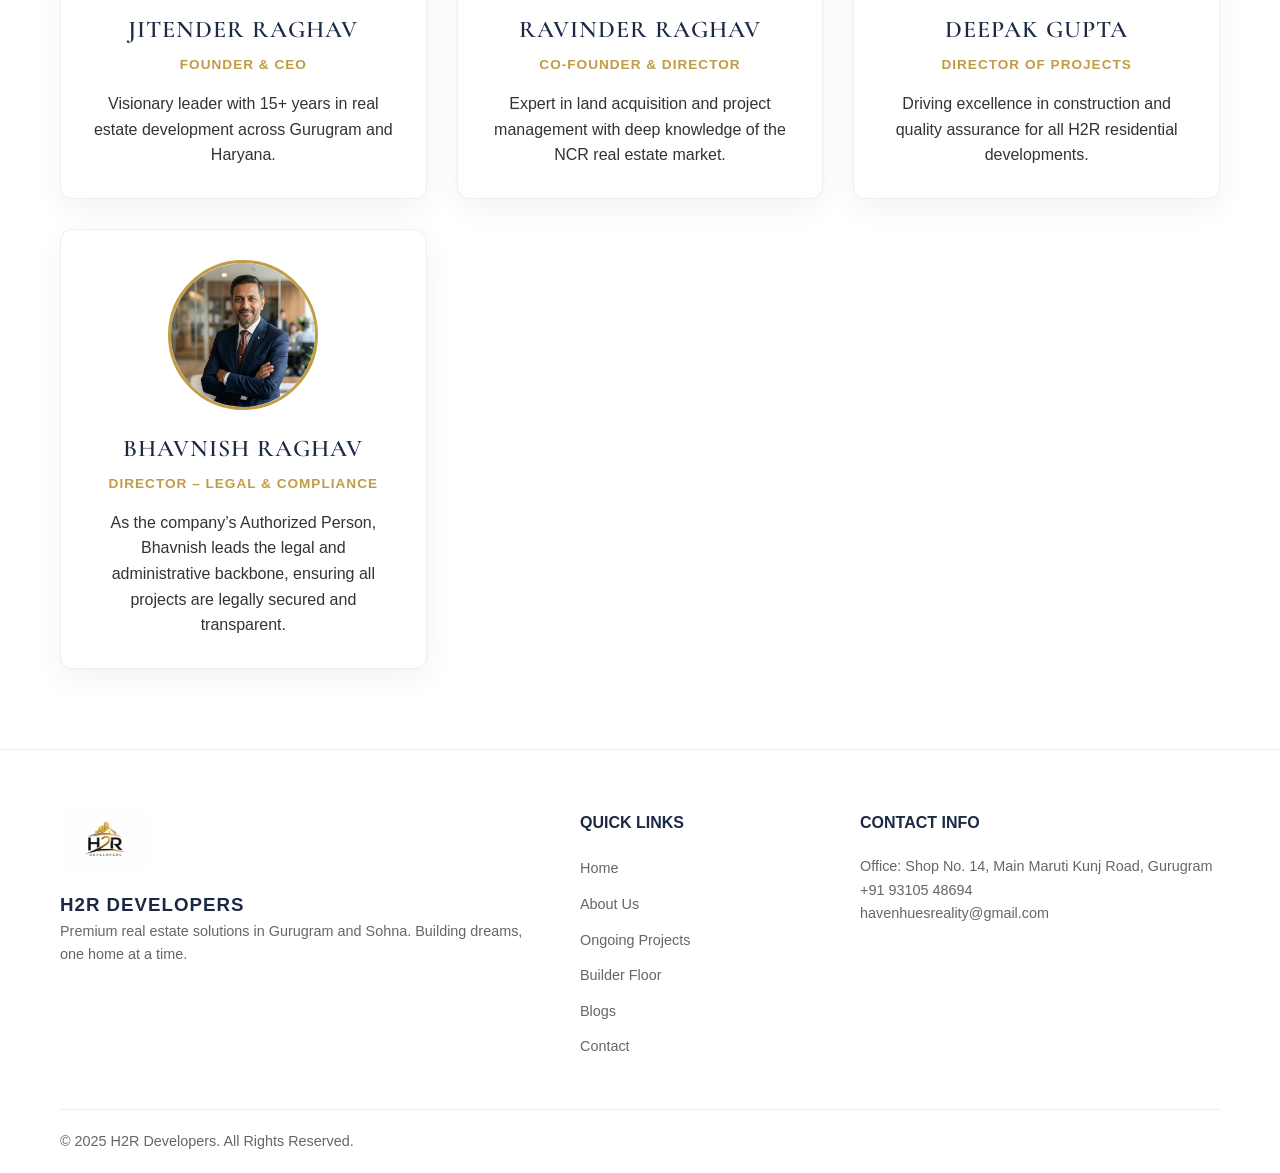
==== commit fef78813: "Updated About page: Removed Ongoing Projects section and added Bhavnish Raghav to Leadership." ====
--- a/about.html
+++ b/about.html
@@ -451,7 +451,7 @@
 
 .team-grid {
     display: grid;
-    grid-template-columns: repeat(3, 1fr);
+    grid-template-columns: repeat(auto-fit, minmax(280px, 1fr));
     gap: 30px;
     margin-top: 50px;
 }
@@ -862,22 +862,7 @@
         </div>
     </section>
 
-    <!-- Ongoing Projects -->
-    <section id="projects" class="section bg-light">
-        <div class="container">
-            <h2 class="section-title text-center">ONGOING <span class="accent">PROJECTS</span></h2>
-            <div class="land-gallery">
-                <div class="land-item">
-                    <img src="hero_vallyca.jpg" alt="Vallyca Residency">
-                    <p class="land-desc">Vallyca Residency — Sohna Road, Gurugram</p>
-                </div>
-                <div class="land-item">
-                    <img src="dlf_almeda.jpg" alt="DLF Almeda">
-                    <p class="land-desc">DLF Almeda — Sector 73, Gurugram</p>
-                </div>
-            </div>
-        </div>
-    </section>
+
 
     <!-- Leadership -->
     <section class="section">
@@ -901,6 +886,12 @@
                     <h3>Deepak Gupta</h3>
                     <p class="team-role">Director of Projects</p>
                     <p>Driving excellence in construction and quality assurance for all H2R residential developments.</p>
+                </div>
+                <div class="team-card reveal-up">
+                    <img src="bhavnish.png" alt="Bhavnish Raghav" class="leader-img">
+                    <h3>Bhavnish Raghav</h3>
+                    <p class="team-role">Director – Legal & Compliance</p>
+                    <p>As the company’s Authorized Person, Bhavnish leads the legal and administrative backbone, ensuring all projects are legally secured and transparent.</p>
                 </div>
             </div>
         </div>
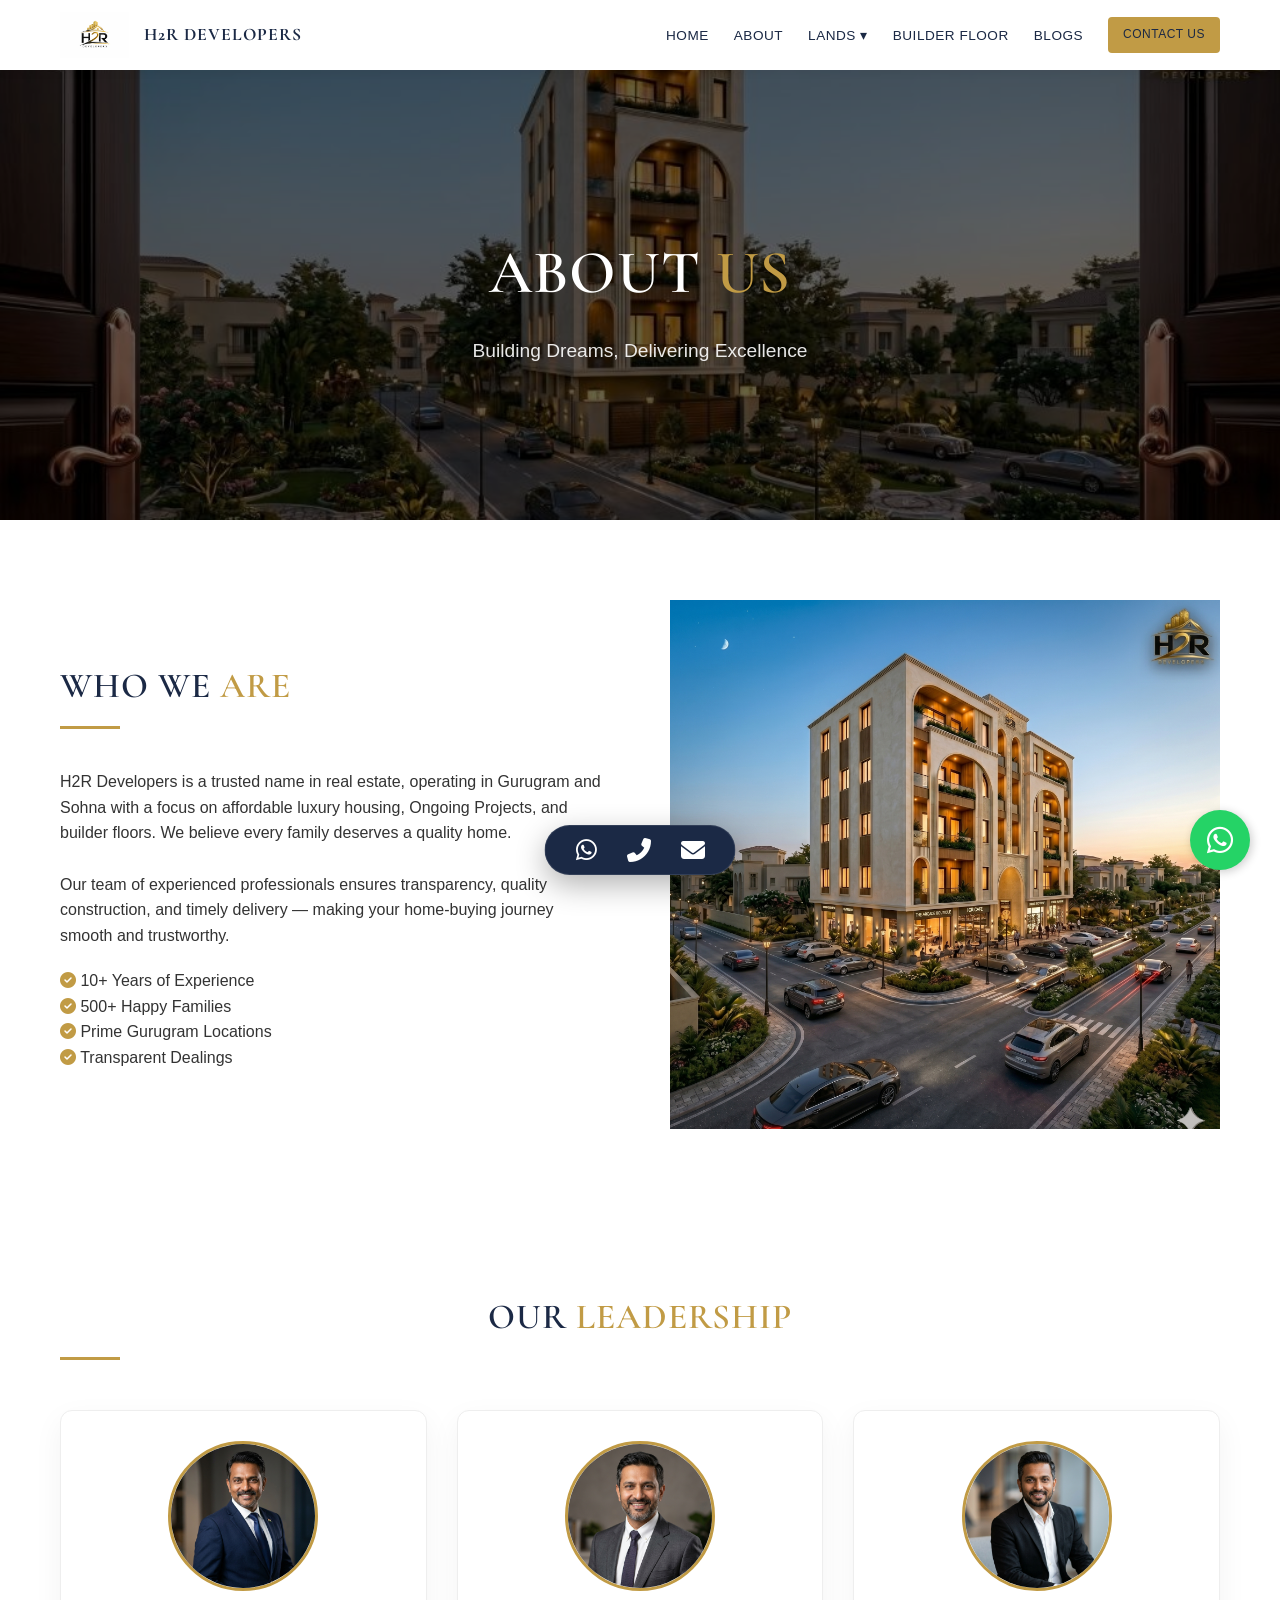
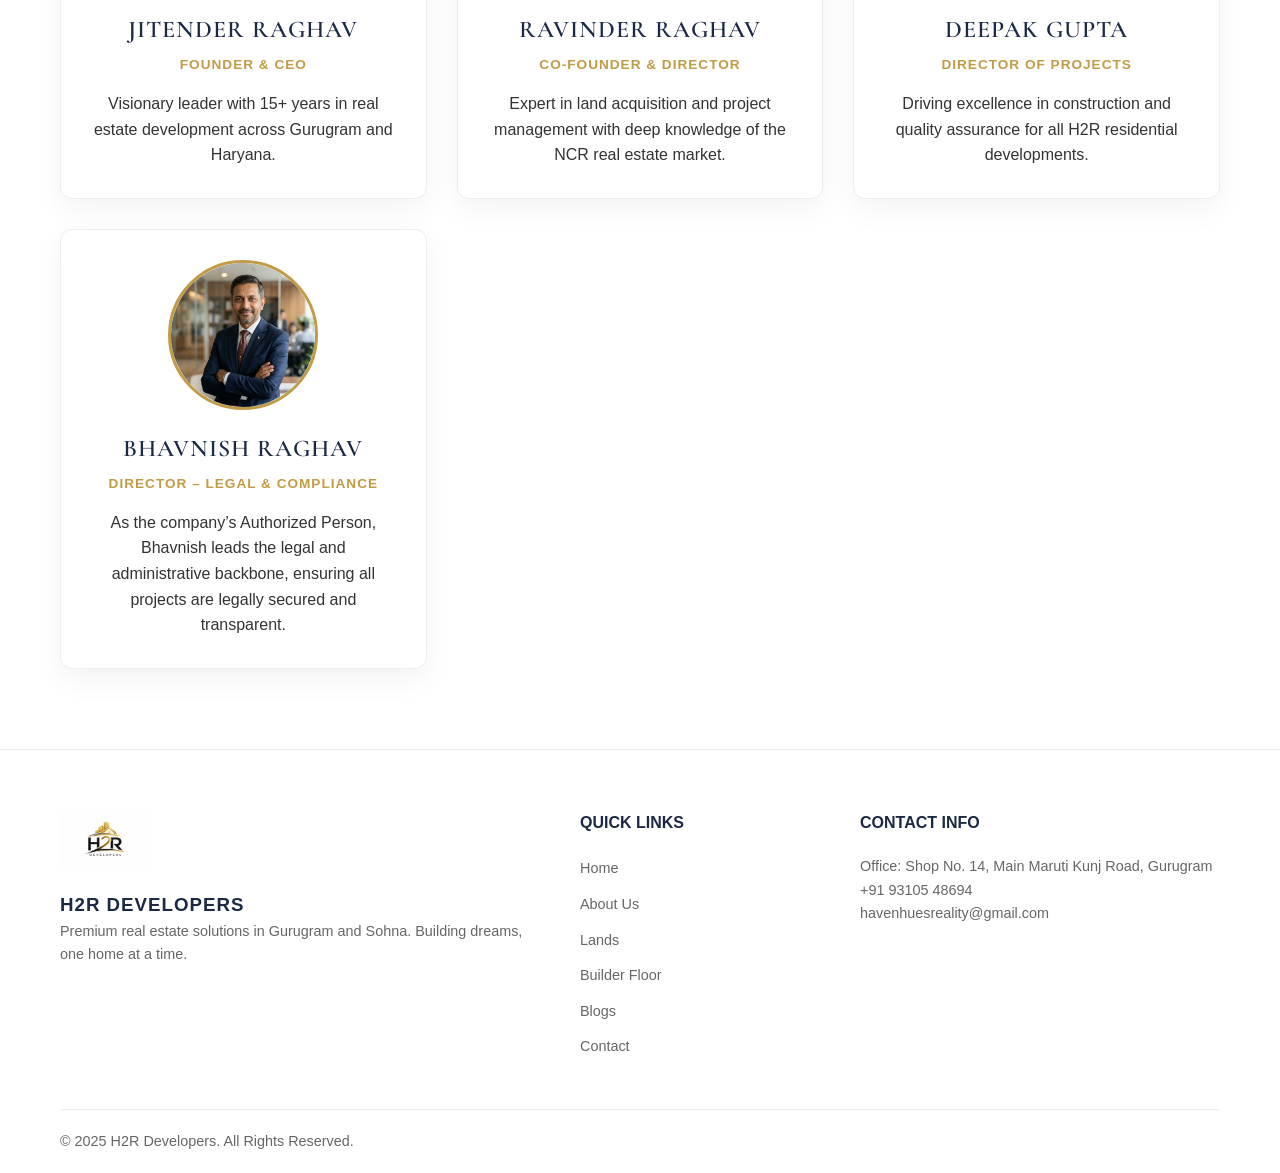
==== commit b2df58dd: "Rebranded 'Projects' to 'Lands' globally, updated navigation to be directly clickable, and removed t" ====
--- a/about.html
+++ b/about.html
@@ -816,7 +816,7 @@
                 <li><a href="index.html">Home</a></li>
                 <li><a href="about.html">About</a></li>
                 <li class="dropdown">
-                    <a href="#">Projects ▾</a>
+                    <a href="lands.html">Lands ▾</a>
                     <ul class="dropdown-menu">
                         <li><a href="lands.html#residential">Residential</a></li>
                         <li><a href="agricultural.html">Agricultural</a></li>
@@ -911,7 +911,7 @@
                     <ul>
                         <li><a href="index.html">Home</a></li>
                         <li><a href="about.html">About Us</a></li>
-                        <li><a href="lands.html">Ongoing Projects</a></li>
+                        <li><a href="lands.html">Lands</a></li>
                         <li><a href="builder-floor.html">Builder Floor</a></li>
                         <li><a href="blogs.html">Blogs</a></li>
                         <li><a href="contact.html">Contact</a></li>
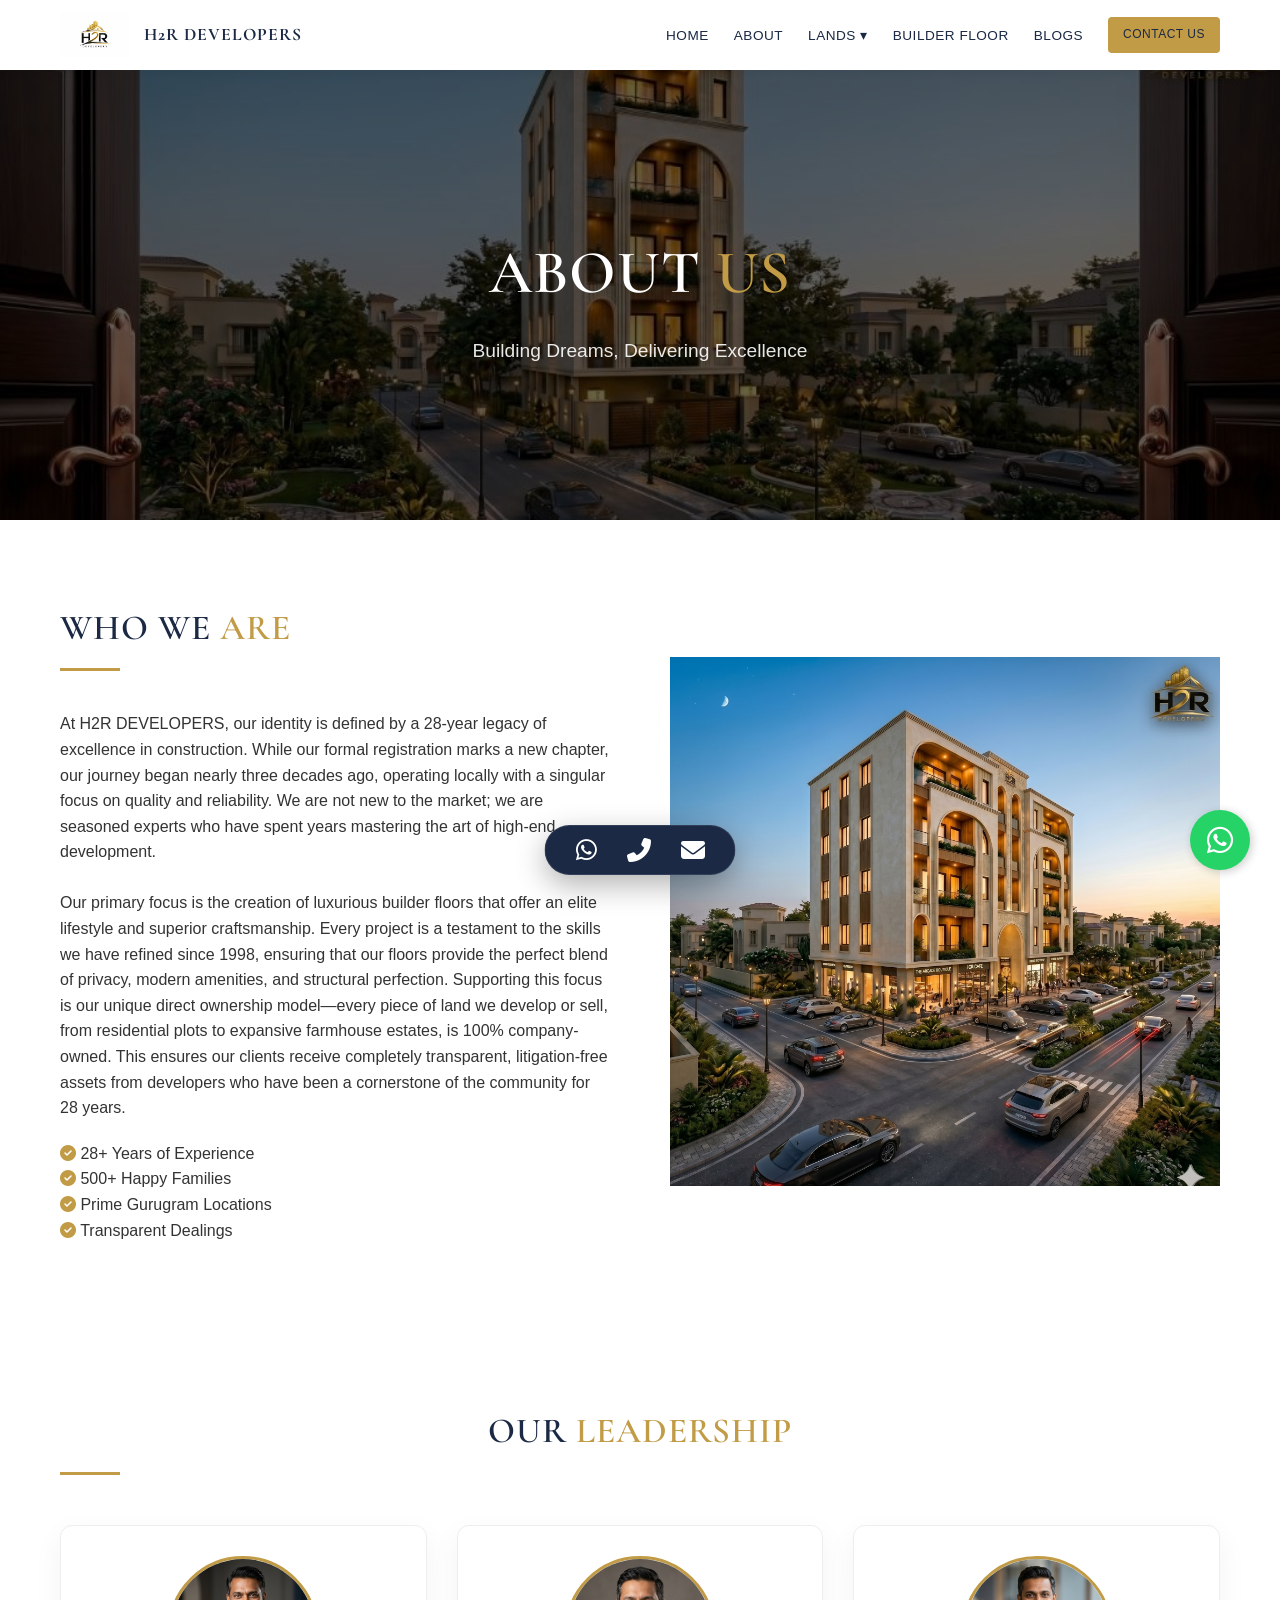
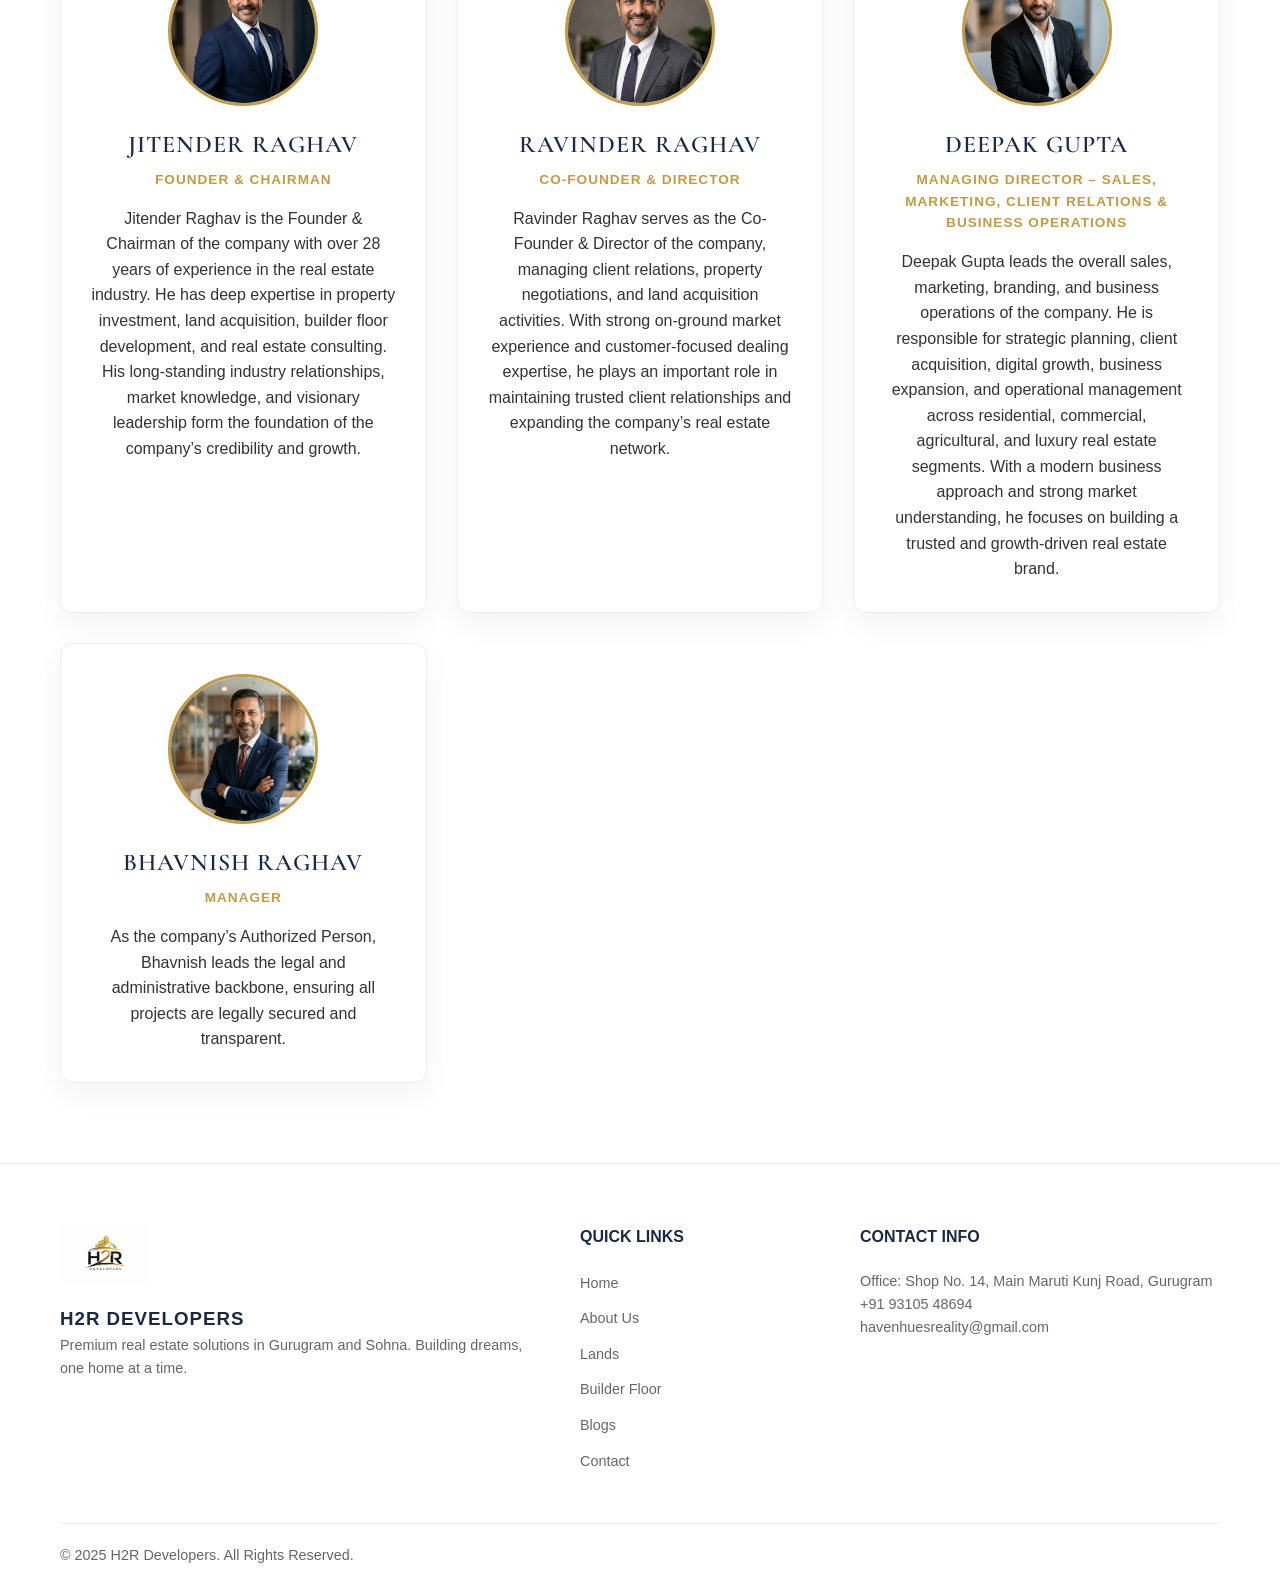
==== commit b6b384e2: "feat: finalize popup modal, update clickable project links, and fix lands page mobile responsiveness" ====
--- a/about.html
+++ b/about.html
@@ -846,11 +846,11 @@
         <div class="container grid-2">
             <div class="reveal-left">
                 <h2 class="section-title">WHO WE <span class="accent">ARE</span></h2>
-                <p>H2R Developers is a trusted name in real estate, operating in Gurugram and Sohna with a focus on affordable luxury housing, Ongoing Projects, and builder floors. We believe every family deserves a quality home.</p>
+                <p>At H2R DEVELOPERS, our identity is defined by a 28-year legacy of excellence in construction. While our formal registration marks a new chapter, our journey began nearly three decades ago, operating locally with a singular focus on quality and reliability. We are not new to the market; we are seasoned experts who have spent years mastering the art of high-end development.</p>
                 <br>
-                <p>Our team of experienced professionals ensures transparency, quality construction, and timely delivery — making your home-buying journey smooth and trustworthy.</p>
+                <p>Our primary focus is the creation of luxurious builder floors that offer an elite lifestyle and superior craftsmanship. Every project is a testament to the skills we have refined since 1998, ensuring that our floors provide the perfect blend of privacy, modern amenities, and structural perfection. Supporting this focus is our unique direct ownership model—every piece of land we develop or sell, from residential plots to expansive farmhouse estates, is 100% company-owned. This ensures our clients receive completely transparent, litigation-free assets from developers who have been a cornerstone of the community for 28 years.</p>
                 <ul class="feature-list" style="margin-top: 20px;">
-                    <li><i class="fas fa-check-circle accent"></i> 10+ Years of Experience</li>
+                    <li><i class="fas fa-check-circle accent"></i> 28+ Years of Experience</li>
                     <li><i class="fas fa-check-circle accent"></i> 500+ Happy Families</li>
                     <li><i class="fas fa-check-circle accent"></i> Prime Gurugram Locations</li>
                     <li><i class="fas fa-check-circle accent"></i> Transparent Dealings</li>
@@ -862,8 +862,6 @@
         </div>
     </section>
 
-
-
     <!-- Leadership -->
     <section class="section">
         <div class="container">
@@ -872,25 +870,25 @@
                 <div class="team-card reveal-up">
                     <img src="jitender.png" alt="Jitender Raghav" class="leader-img">
                     <h3>Jitender Raghav</h3>
-                    <p class="team-role">Founder & CEO</p>
-                    <p>Visionary leader with 15+ years in real estate development across Gurugram and Haryana.</p>
+                    <p class="team-role">Founder & Chairman</p>
+                    <p>Jitender Raghav is the Founder & Chairman of the company with over 28 years of experience in the real estate industry. He has deep expertise in property investment, land acquisition, builder floor development, and real estate consulting. His long-standing industry relationships, market knowledge, and visionary leadership form the foundation of the company’s credibility and growth.</p>
                 </div>
                 <div class="team-card reveal-up">
                     <img src="ravinder.png" alt="Ravinder Raghav" class="leader-img">
                     <h3>Ravinder Raghav</h3>
                     <p class="team-role">Co-Founder & Director</p>
-                    <p>Expert in land acquisition and project management with deep knowledge of the NCR real estate market.</p>
+                    <p>Ravinder Raghav serves as the Co-Founder & Director of the company, managing client relations, property negotiations, and land acquisition activities. With strong on-ground market experience and customer-focused dealing expertise, he plays an important role in maintaining trusted client relationships and expanding the company’s real estate network.</p>
                 </div>
                 <div class="team-card reveal-up">
                     <img src="deepak.png" alt="Deepak Gupta" class="leader-img">
                     <h3>Deepak Gupta</h3>
-                    <p class="team-role">Director of Projects</p>
-                    <p>Driving excellence in construction and quality assurance for all H2R residential developments.</p>
+                    <p class="team-role">Managing Director – Sales, Marketing, Client Relations & Business Operations</p>
+                    <p>Deepak Gupta leads the overall sales, marketing, branding, and business operations of the company. He is responsible for strategic planning, client acquisition, digital growth, business expansion, and operational management across residential, commercial, agricultural, and luxury real estate segments. With a modern business approach and strong market understanding, he focuses on building a trusted and growth-driven real estate brand.</p>
                 </div>
                 <div class="team-card reveal-up">
                     <img src="bhavnish.png" alt="Bhavnish Raghav" class="leader-img">
                     <h3>Bhavnish Raghav</h3>
-                    <p class="team-role">Director – Legal & Compliance</p>
+                    <p class="team-role">Manager</p>
                     <p>As the company’s Authorized Person, Bhavnish leads the legal and administrative backbone, ensuring all projects are legally secured and transparent.</p>
                 </div>
             </div>
--- a/style.css
+++ b/style.css
@@ -349,6 +349,8 @@
 
 /* Footer */
 footer {
+    background-color: var(--white);
+    color: var(--text-color);
     padding: 60px 0 20px;
     border-top: 1px solid #eee;
 }
@@ -362,6 +364,23 @@
 .footer-logo {
     height: 60px;
     margin-bottom: 20px;
+}
+
+footer h4 {
+    margin-bottom: 20px;
+    color: var(--primary-color);
+    text-transform: uppercase;
+    font-size: 1rem;
+}
+
+footer p,
+footer li a {
+    color: var(--text-light);
+    font-size: 0.9rem;
+}
+
+footer li {
+    margin-bottom: 10px;
 }
 
 .footer-bottom {
@@ -563,16 +582,16 @@
     left: 0;
     width: 100%;
     height: 100%;
-    background: rgba(0, 0, 0, 0.4);
+    background: rgba(0, 0, 0, 0.6); /* Darker overlay for text contrast */
     display: flex;
     align-items: center;
     justify-content: center;
-    opacity: 1;
-    transition: var(--transition);
+    opacity: 0; /* Hidden by default */
+    transition: opacity 0.4s ease;
 }
 
 .amenity-visual-card:hover .amenity-visual-overlay {
-    background: rgba(0, 0, 0, 0.2);
+    opacity: 1; /* Visible on hover */
 }
 
 .amenity-visual-overlay h4 {
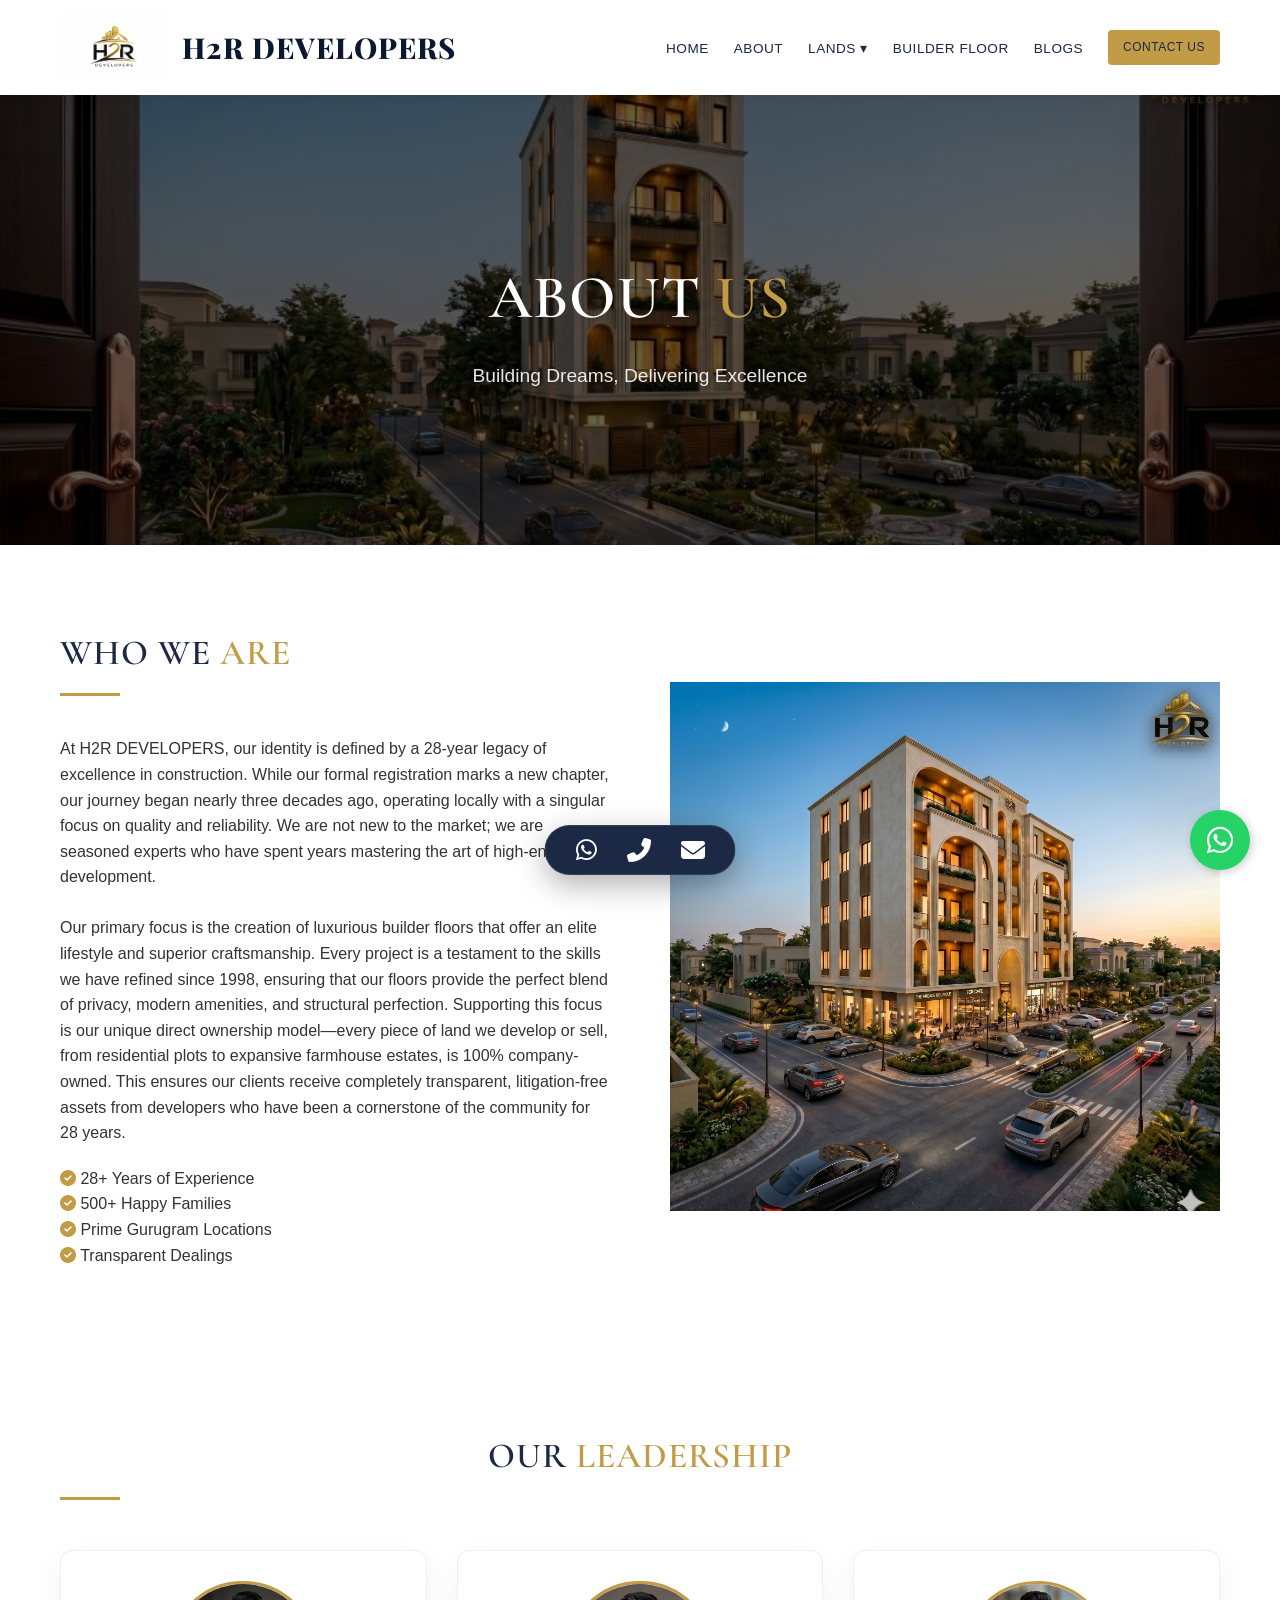
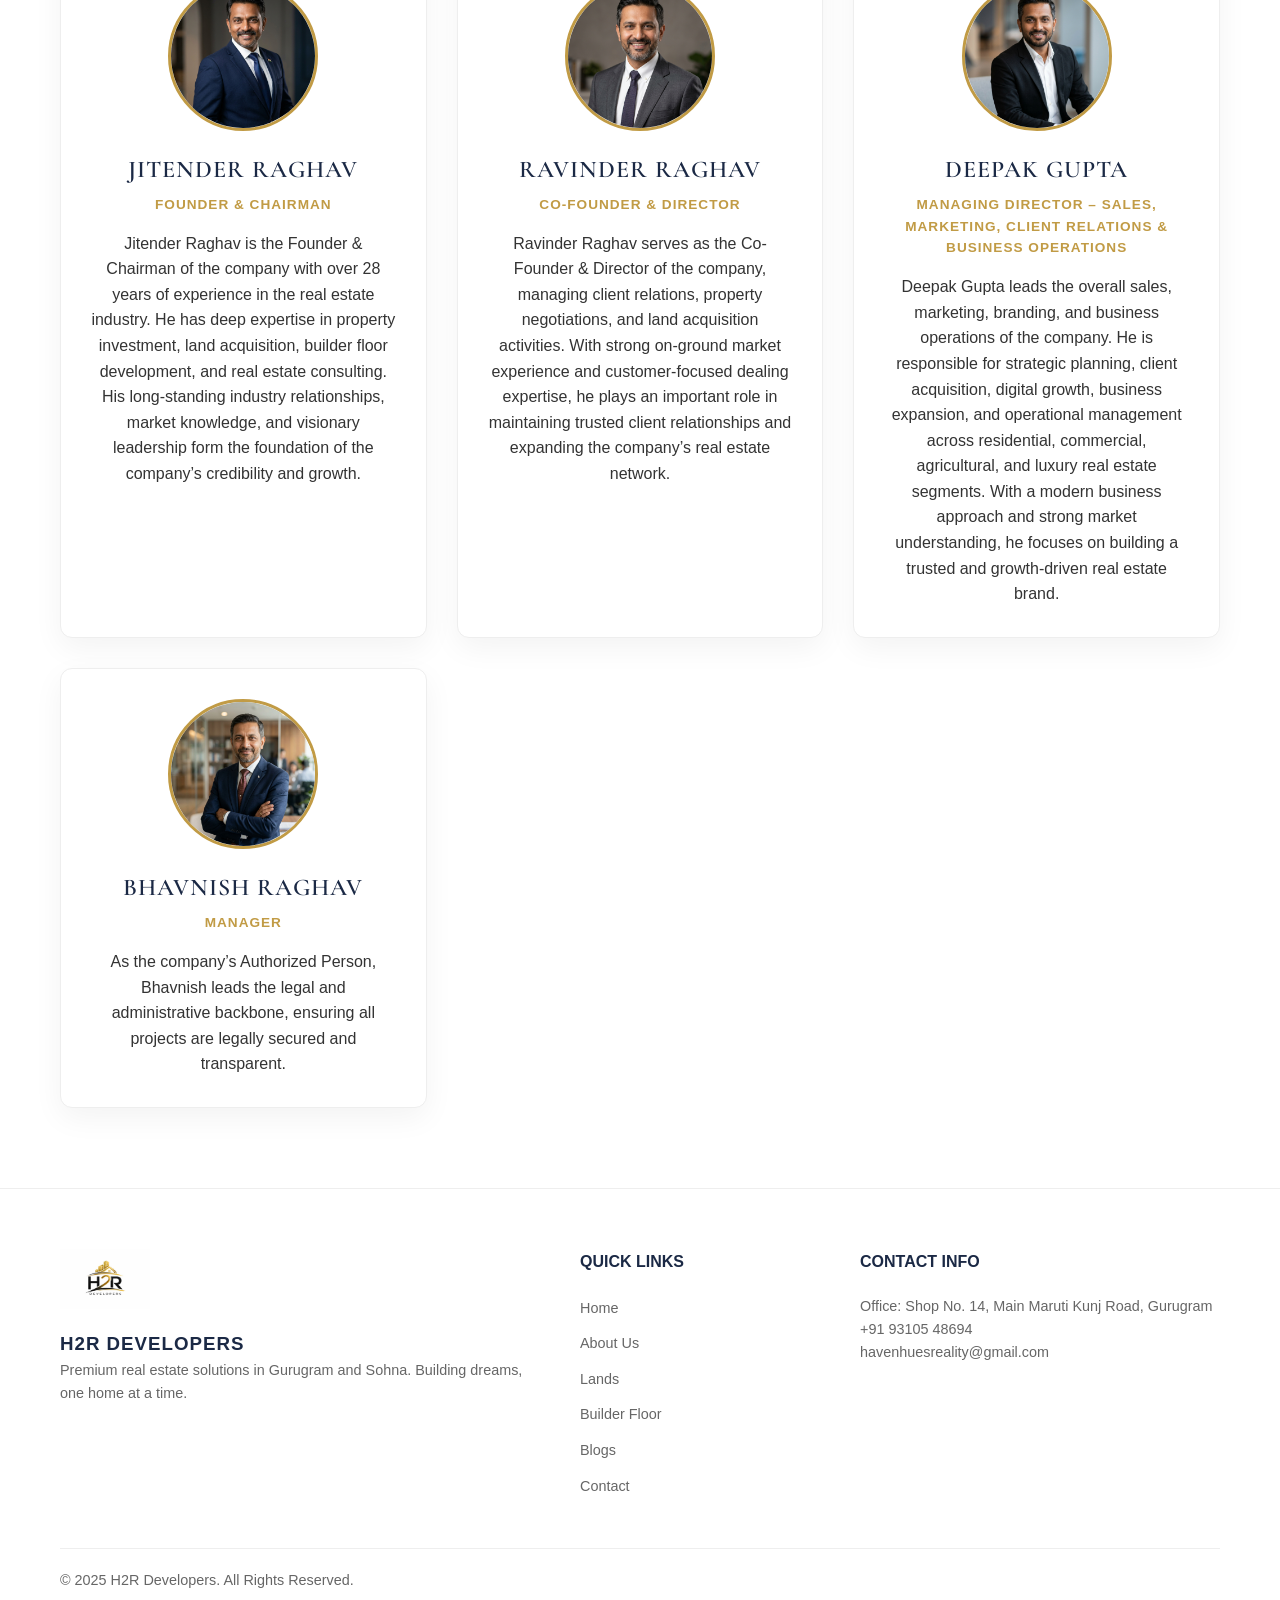
==== commit 6ed18cc3: "style: upgrade navbar logo size and brand title font for better legibility" ====
--- a/about.html
+++ b/about.html
@@ -226,9 +226,7 @@
 }
 
 @media (max-width: 768px) {
-    .brand-name {
-        font-size: 1.2rem;
-        display: none; /* Hide on small mobile to save space, or keep it? */
+    .brand-name { font-size: 0.9rem; display: block; /* Hide on small mobile to save space, or keep it? */
     }
 }
 
@@ -800,7 +798,188 @@
     }
 }
 
+
+    /* MOBILE UI FIXES */
+    @media (max-width: 768px) {
+        .nav-container {
+            padding: 5px 15px !important;
+        }
+        .brand-name {
+            font-size: 0.8rem !important;
+            white-space: nowrap;
+        }
+        .nav-links {
+            position: fixed !important;
+            right: 0 !important;
+            top: 0 !important;
+            height: 100vh !important;
+            width: 75% !important;
+            background-color: #ffffff !important;
+            display: flex !important;
+            flex-direction: column !important;
+            align-items: center !important;
+            justify-content: center !important;
+            transform: translateX(100%);
+            transition: transform 0.4s ease-in-out !important;
+            z-index: 2000 !important;
+            box-shadow: -10px 0 30px rgba(0,0,0,0.15) !important;
+            gap: 20px !important;
+            padding-top: 50px !important;
+        }
+        .nav-links.nav-active {
+            transform: translateX(0%) !important;
+        }
+        .nav-links li {
+            margin: 10px 0 !important;
+            width: 100%;
+            text-align: center;
+        }
+        .nav-links a {
+            font-size: 1.1rem !important;
+            display: block;
+            width: 100%;
+            padding: 10px 0;
+        }
+        .burger {
+            display: block !important;
+            position: relative;
+            z-index: 2001 !important;
+        }
+        .hero-title, .page-hero-content h1 {
+            font-size: 2.2rem !important;
+            line-height: 1.2 !important;
+        }
+        .promo-slider {
+            margin: 15px auto !important;
+            height: auto !important;
+        }
+        .slide img {
+            height: 250px !important;
+            object-fit: cover !important;
+        }
+        .section {
+            padding: 50px 0 !important;
+        }
+        .section-title {
+            font-size: 1.8rem !important;
+        }
+    }
+
+
+    /* HERO FONT FIX */
+    @media (max-width: 768px) {
+        .page-hero-content h1 {
+            font-size: 1.8rem !important;
+            margin-bottom: 10px !important;
+        }
+        .page-hero-content p {
+            font-size: 0.9rem !important;
+        }
+        .hero-title {
+            font-size: 2rem !important;
+        }
+        .nav-container {
+            justify-content: space-between !important;
+        }
+        .logo-link {
+            gap: 8px !important;
+        }
+    }
+
+
+    /* FINAL MOBILE UI FIXES */
+    @media (max-width: 768px) {
+        .page-hero-content h1, .hero-content h1 {
+            font-size: 1.8rem !important;
+            line-height: 1.2 !important;
+            margin-bottom: 10px !important;
+        }
+        .page-hero-content p, .hero-content p {
+            font-size: 0.9rem !important;
+        }
+        .nav-container {
+            justify-content: space-between !important;
+            padding: 5px 15px !important;
+        }
+        .logo-link {
+            gap: 8px !important;
+        }
+        .brand-name {
+            font-size: 0.8rem !important;
+            white-space: nowrap !important;
+            display: block !important;
+        }
+        .nav-links {
+            padding-top: 80px !important;
+            gap: 15px !important;
+        }
+        .nav-links a {
+            font-size: 1rem !important;
+        }
+        .promo-slider {
+            margin: 10px auto !important;
+        }
+        .slide img {
+            height: 220px !important;
+        }
+    }
+
+
+    /* Surgical Mobile Menu Fix */
+    @media (max-width: 768px) {
+        .mobile-nav-logo {
+            display: flex !important;
+            flex-direction: column;
+            align-items: center;
+            margin-bottom: 30px;
+            border-bottom: 1px solid #eee;
+            padding-bottom: 15px;
+            width: 90%;
+        }
+        .mobile-nav-logo img {
+            height: 50px !important;
+            margin-bottom: 8px;
+        }
+        .mobile-nav-logo span {
+            font-family: 'Cormorant Garamond', serif;
+            font-weight: 700;
+            color: #0a192f;
+            font-size: 0.9rem;
+        }
+        .nav-links {
+            justify-content: flex-start !important;
+            padding-top: 60px !important;
+        }
+        .nav-links a {
+            opacity: 1 !important;
+            color: #0a192f !important;
+            transform: none !important;
+        }
+    }
+    .mobile-nav-logo { display: none; }
+
+    /* Navbar Branding Upgrade */
+    .logo-link img.logo {
+        height: 75px !important;
+        transition: height 0.3s ease;
+    }
+    .brand-name {
+        font-family: 'Playfair Display', serif !important;
+        font-size: 1.8rem !important;
+        font-weight: 800 !important;
+        letter-spacing: 1px !important;
+        color: #0a192f !important;
+    }
+    @media (max-width: 768px) {
+        .logo-link img.logo {
+            height: 55px !important;
+        }
+        .brand-name {
+            font-size: 1.3rem !important;
+        }
+    }
 </style>
+<link href="https://fonts.googleapis.com/css2?family=Playfair+Display:wght@700;800&display=swap" rel="stylesheet">
 </head>
 
 <body>
@@ -813,7 +992,11 @@
                 <span class="brand-name">H2R DEVELOPERS</span>
             </a>
             <ul class="nav-links" id="navLinks">
-                <li><a href="index.html">Home</a></li>
+                                <li class="mobile-nav-logo">
+                    <img src="logo.png" alt="H2R Logo">
+                    <span>H2R DEVELOPERS</span>
+                </li>
+<li><a href="index.html">Home</a></li>
                 <li><a href="about.html">About</a></li>
                 <li class="dropdown">
                     <a href="lands.html">Lands ▾</a>
@@ -1009,13 +1192,7 @@
             nav.classList.toggle('nav-active');
 
             // Animate Links
-            navLinks.forEach((link, index) => {
-                if (link.style.animation) {
-                    link.style.animation = '';
-                } else {
-                    link.style.animation = `navLinkFade 0.5s ease forwards ${index / 7 + 0.3}s`;
-                }
-            });
+            // Animation removed for visibility
 
             // Burger Animation
             burger.classList.toggle('toggle');
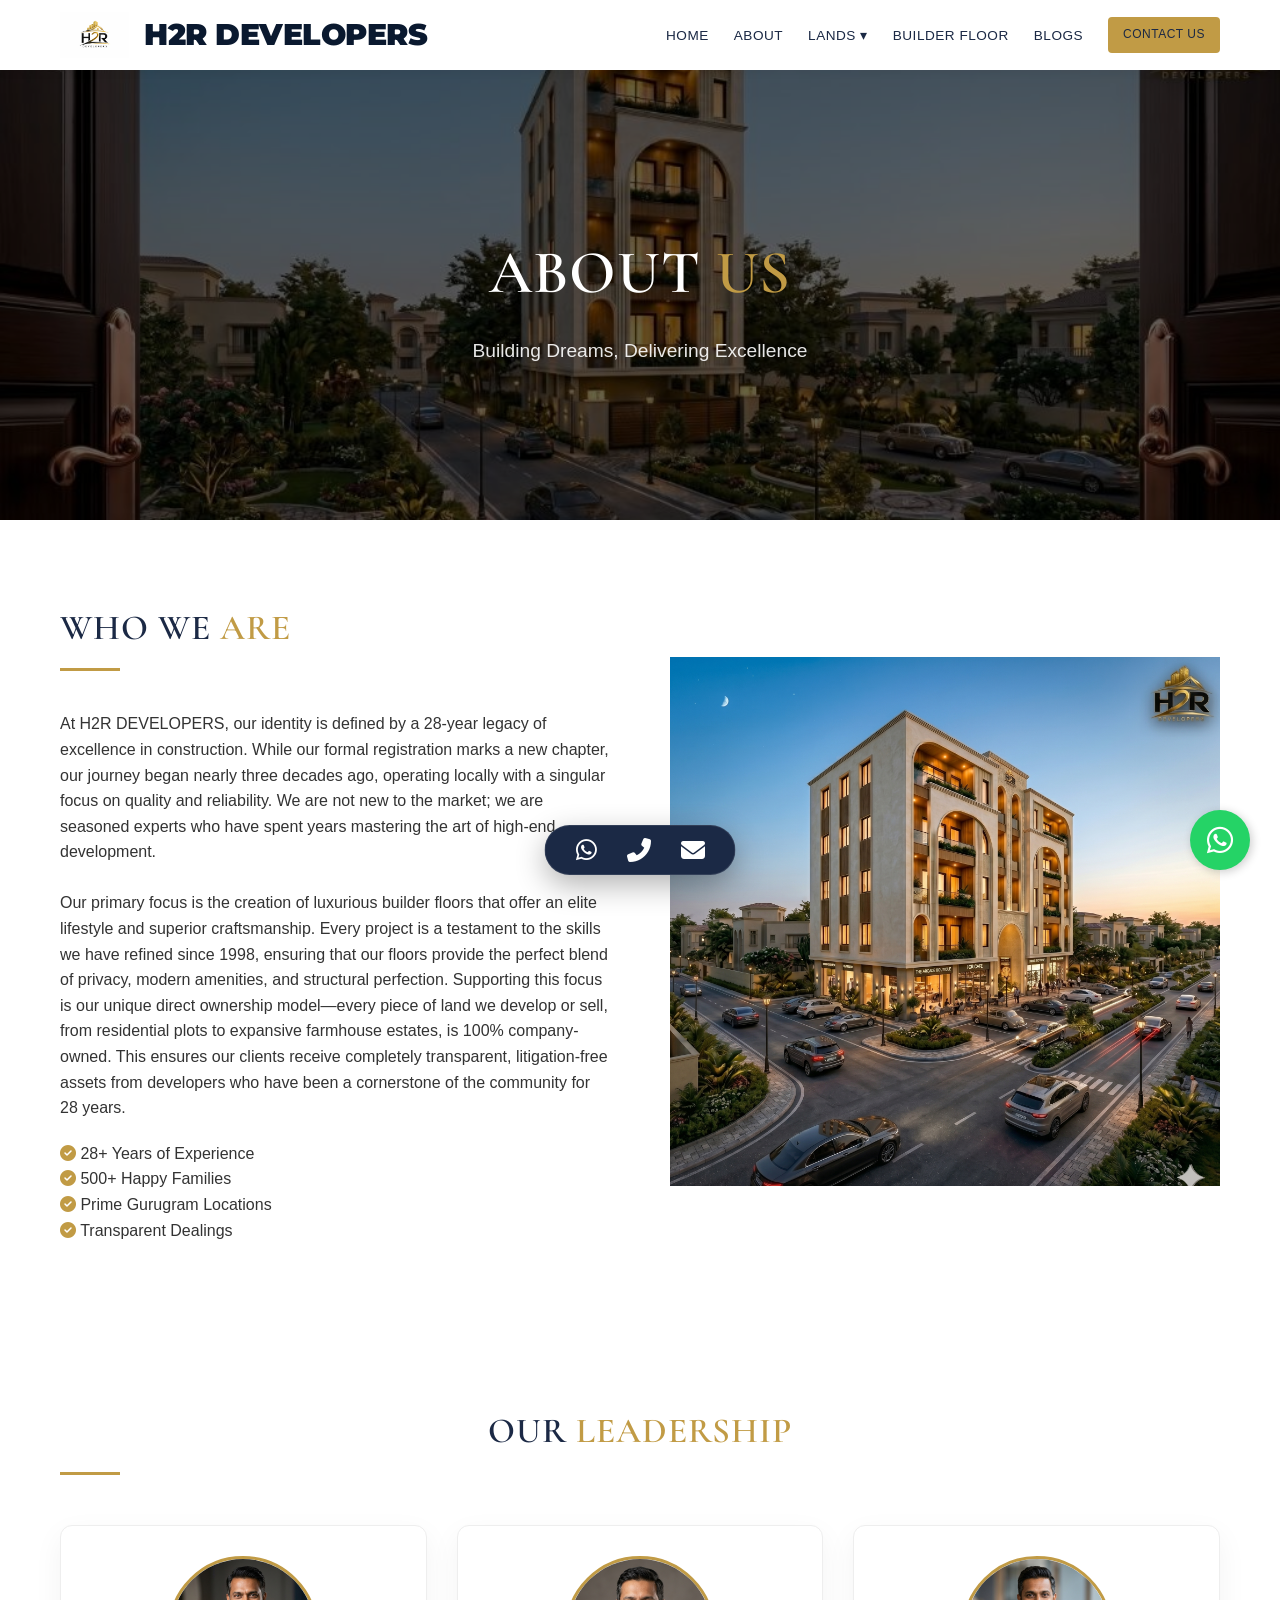
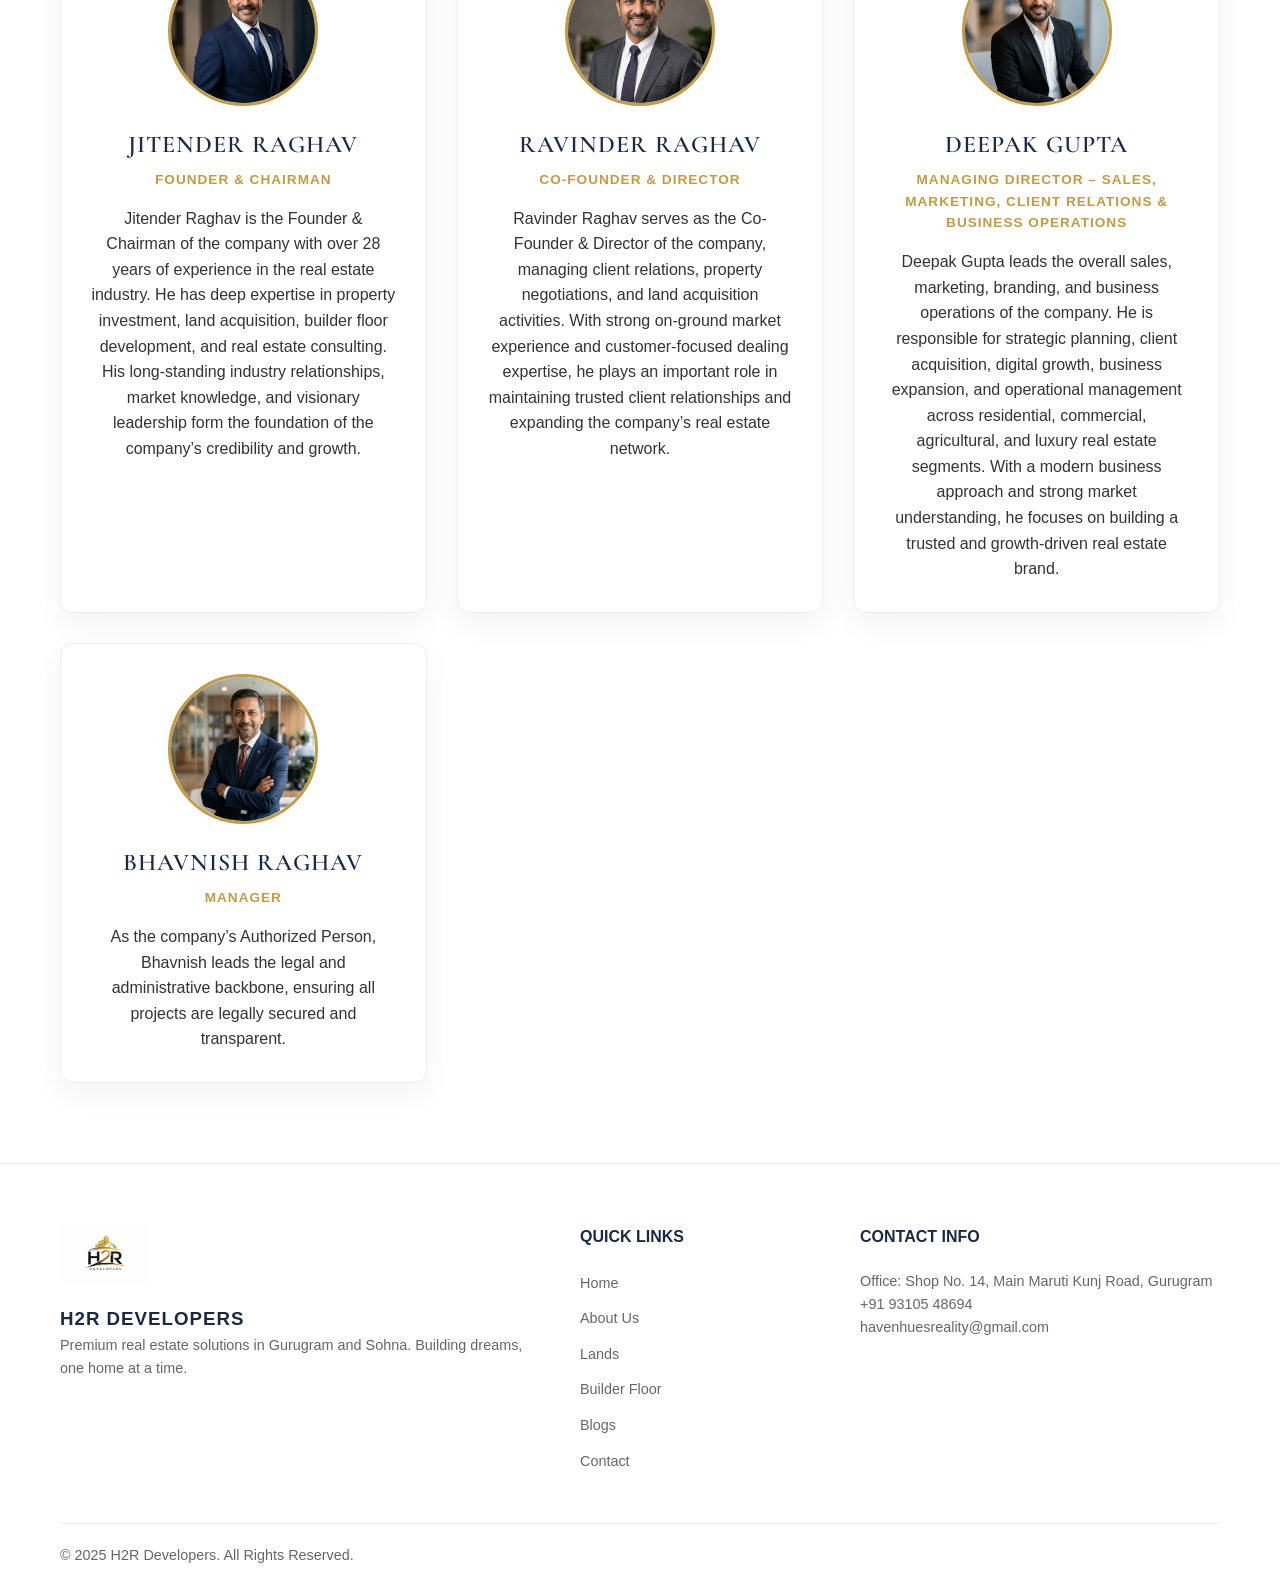
==== commit 73ce8dac: "style: switch brand font to Montserrat for consistent number sizing" ====
--- a/about.html
+++ b/about.html
@@ -958,11 +958,7 @@
     }
     .mobile-nav-logo { display: none; }
 
-    /* Navbar Branding Upgrade */
-    .logo-link img.logo {
-        height: 75px !important;
-        transition: height 0.3s ease;
-    }
+    
     .brand-name {
         font-family: 'Playfair Display', serif !important;
         font-size: 1.8rem !important;
@@ -978,8 +974,24 @@
             font-size: 1.3rem !important;
         }
     }
+
+    /* Navbar Branding Upgrade - Montserrat Fix */
+    .brand-name {
+        font-family: 'Montserrat', sans-serif !important;
+        font-size: 1.9rem !important;
+        font-weight: 900 !important;
+        letter-spacing: -0.5px !important;
+        color: #0a192f !important;
+        text-transform: uppercase !important;
+    }
+    @media (max-width: 768px) {
+        .brand-name {
+            font-size: 1.4rem !important;
+        }
+    }
 </style>
 <link href="https://fonts.googleapis.com/css2?family=Playfair+Display:wght@700;800&display=swap" rel="stylesheet">
+<link href="https://fonts.googleapis.com/css2?family=Montserrat:wght@900&display=swap" rel="stylesheet">
 </head>
 
 <body>
